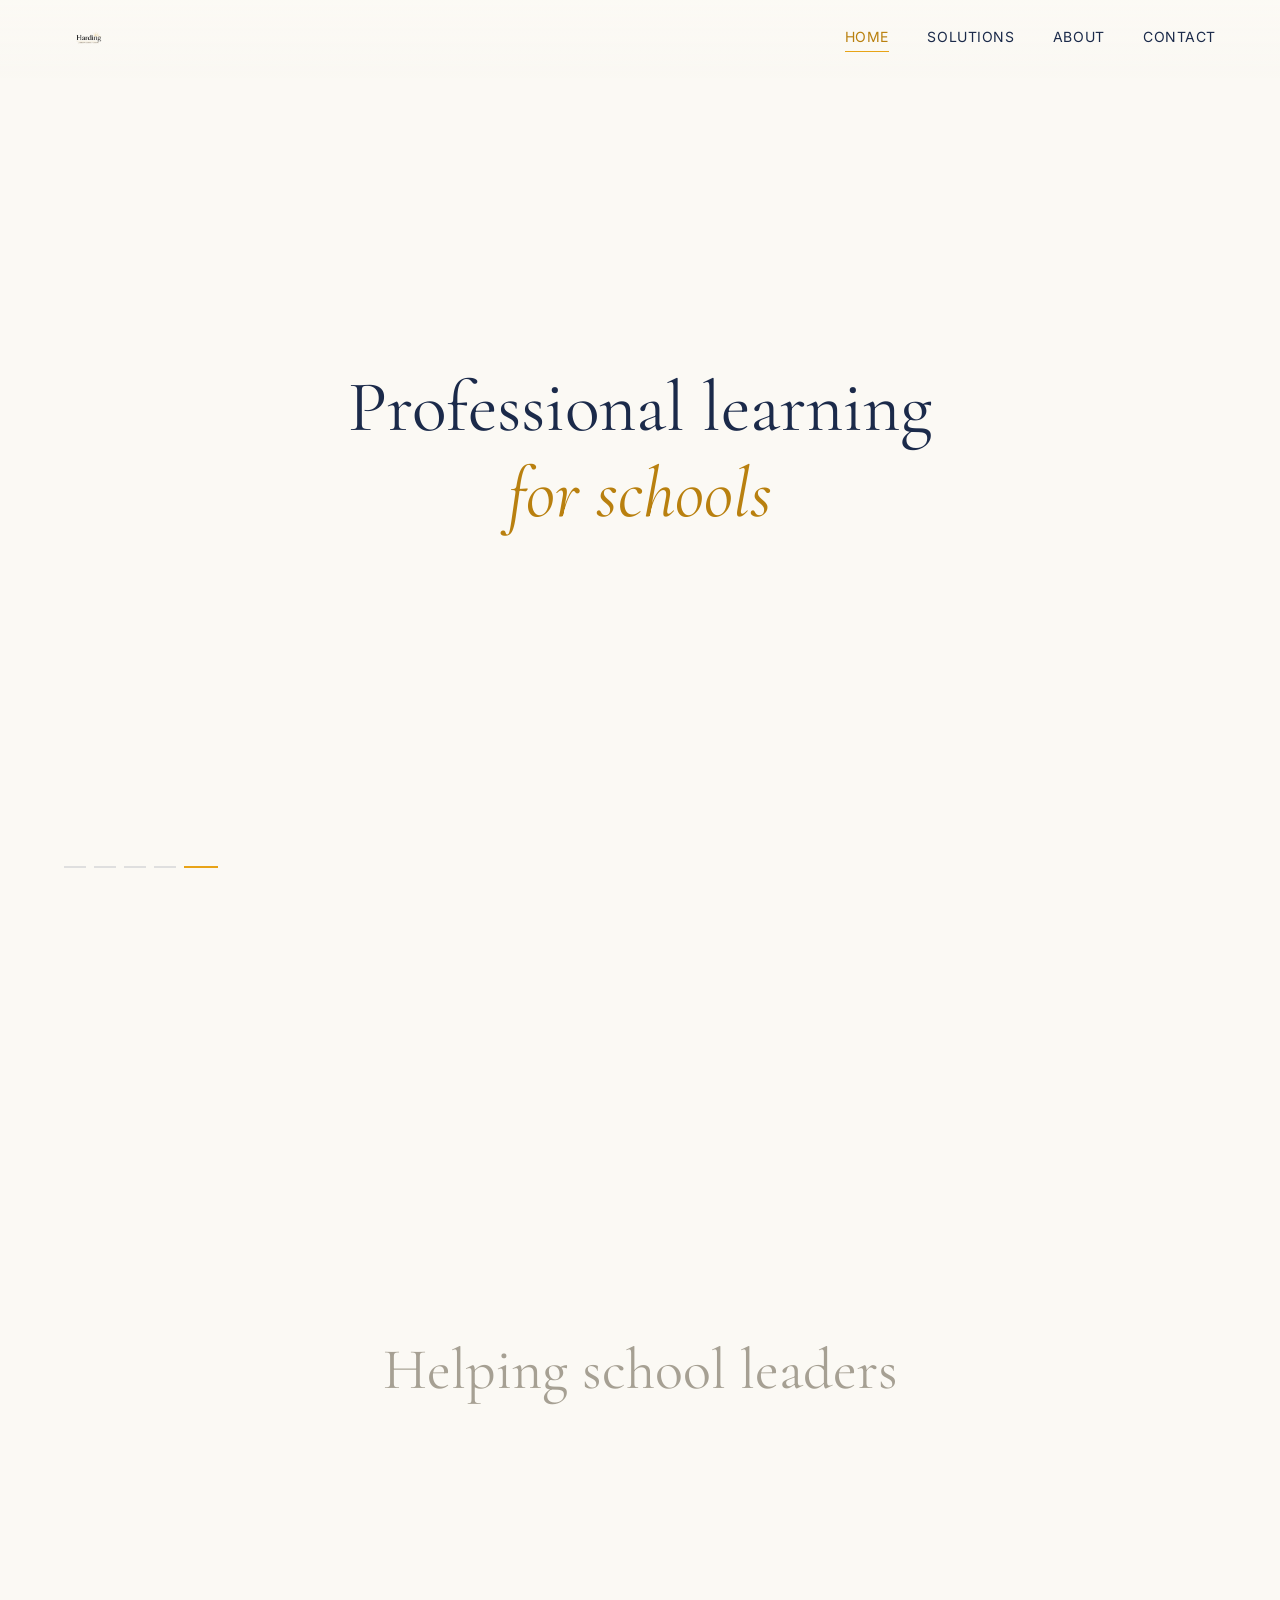
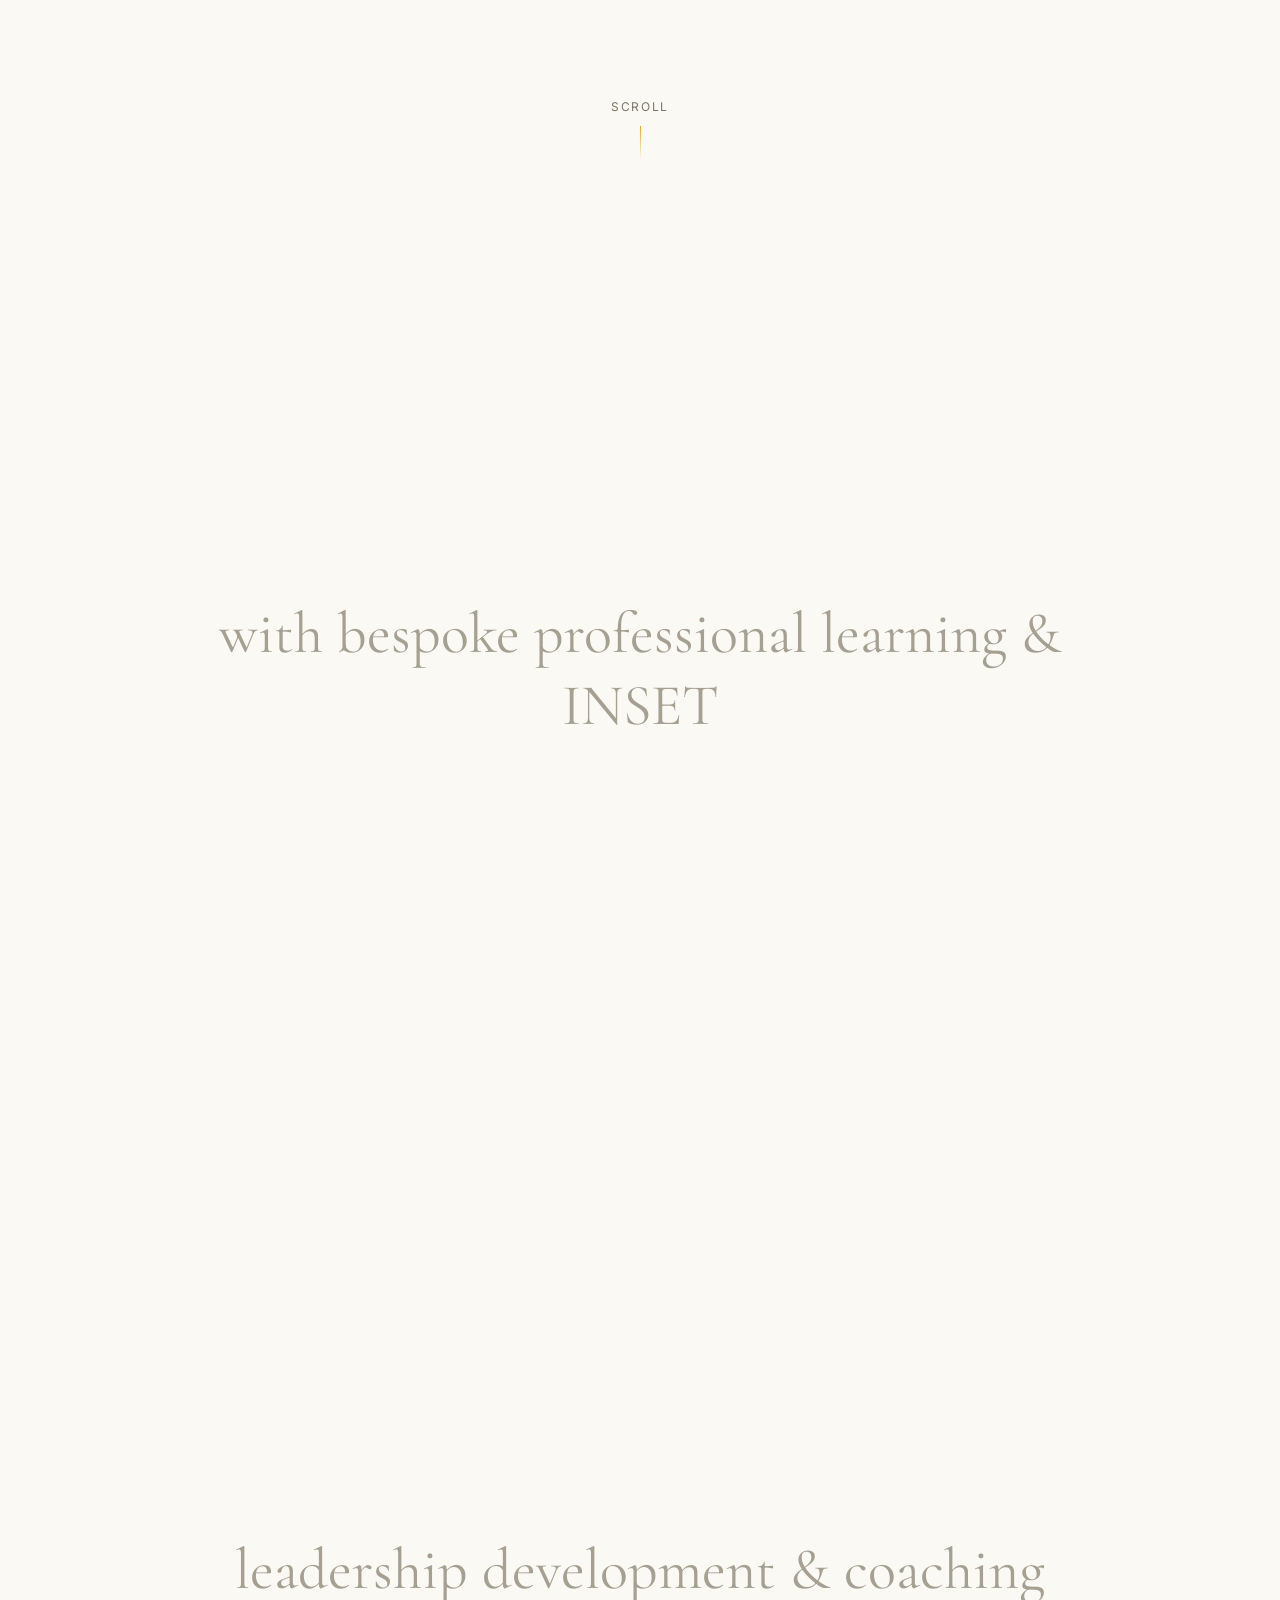
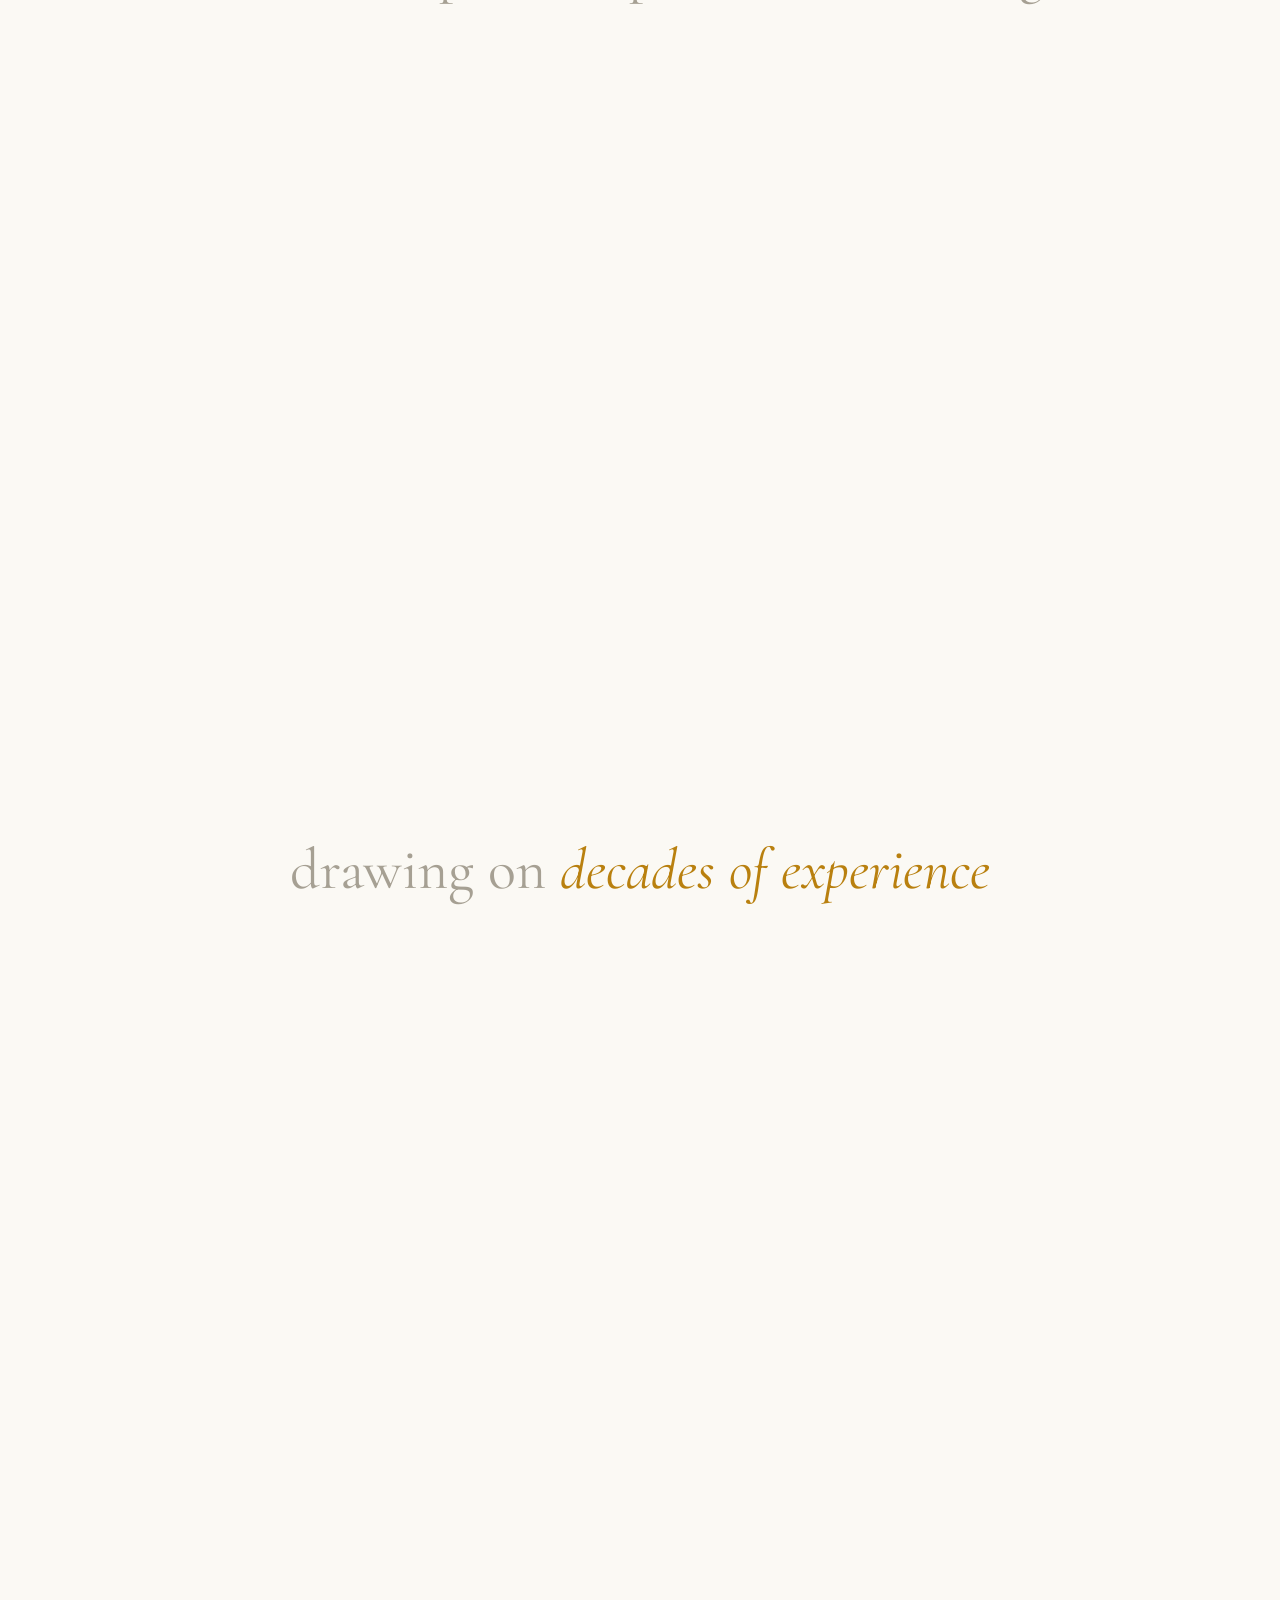
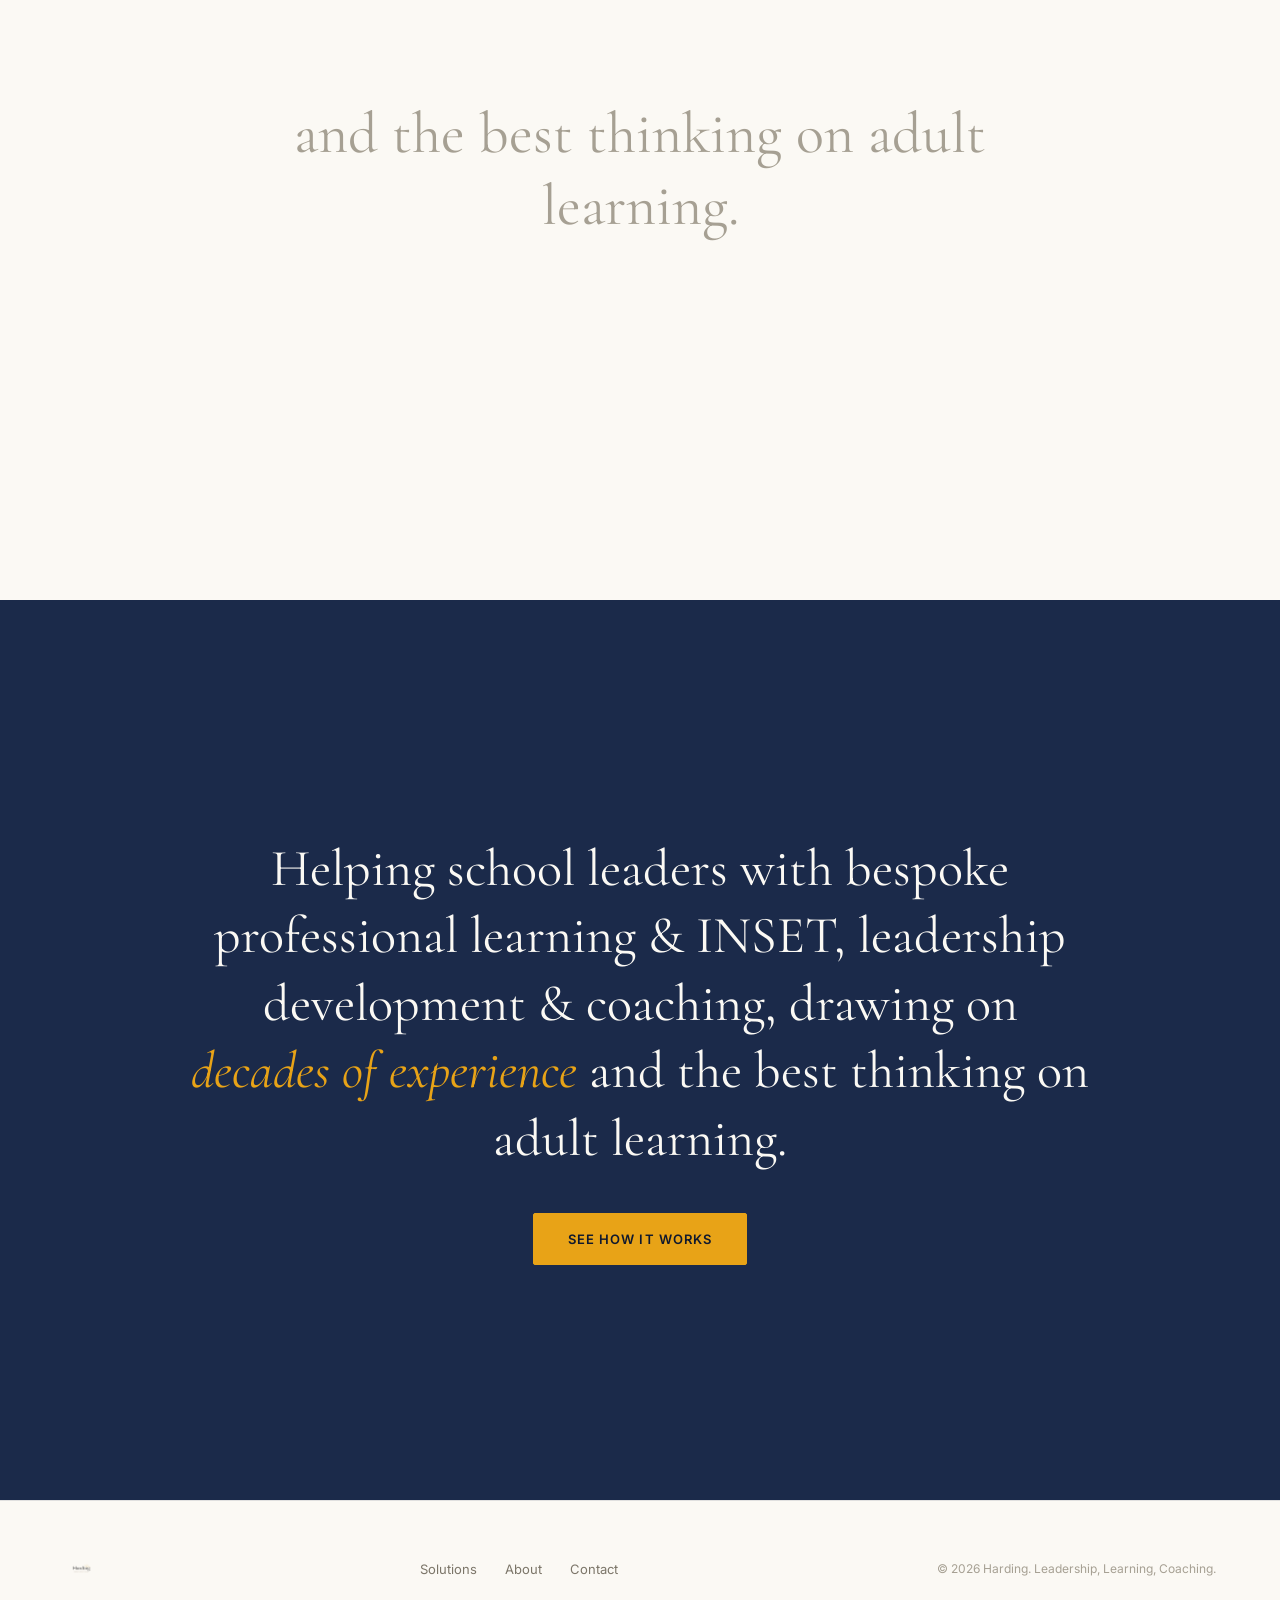
==== index.html @ 4309b64d "Add greeting splash and real homepage sentence" ====
<!DOCTYPE html>
<html lang="en">
<head>
<meta charset="UTF-8">
<meta name="viewport" content="width=device-width, initial-scale=1.0">
<title>Harding — Leadership, Learning, Coaching</title>
<meta name="description" content="Harding works with school leaders on teacher training, keynote INSET, performance and instructional coaching, and advisory services.">
<link rel="preconnect" href="https://fonts.googleapis.com">
<link rel="preconnect" href="https://fonts.gstatic.com" crossorigin>
<link href="https://fonts.googleapis.com/css2?family=Cormorant+Garamond:ital,wght@0,300;0,400;0,500;0,600;1,400&family=Inter:wght@400;500;600&display=swap" rel="stylesheet">
<link rel="stylesheet" href="styles.css">
</head>
<body>

<header class="site-header" id="siteHeader">
  <a href="index.html" class="brand">
    <img src="assets/harding-logo.png" alt="Harding — Leadership, Learning, Coaching">
  </a>
  <button class="nav-toggle" id="navToggle" aria-label="Open menu" aria-expanded="false">
    <span></span><span></span><span></span>
  </button>
  <nav class="nav-links" id="navLinks">
    <a href="index.html" class="is-active">Home</a>
    <a href="solutions.html">Solutions</a>
    <a href="about.html">About</a>
    <a href="about.html#contact">Contact</a>
  </nav>
</header>

<!-- ==========================================================
     GREETING SPLASH
     First thing a visitor sees. "Professional learning" fades
     in, then "for schools" follows in gold. Once both have
     appeared, script.js auto-scrolls down into the hero
     sentence — unless the visitor has already scrolled
     themselves.
     ========================================================== -->

<section class="splash" id="splash">
  <p class="splash-text">
    <span class="splash-line splash-line-1">Professional learning</span>
    <span class="splash-line splash-line-2">for schools</span>
  </p>
</section>

<!-- ==========================================================
     SENTENCE-BUILD HERO
     Each .sentence-section holds one phrase. As the visitor
     scrolls, script.js toggles .is-active based on which
     section is centred in the viewport.
     ========================================================== -->

<main>

  <section class="sentence-section" data-phrase="1">
    <p class="sentence-phrase">Helping school leaders</p>
    <div class="scroll-cue">Scroll</div>
  </section>

  <section class="sentence-section" data-phrase="2">
    <p class="sentence-phrase">with bespoke professional learning &amp; INSET</p>
  </section>

  <section class="sentence-section" data-phrase="3">
    <p class="sentence-phrase">leadership development &amp; coaching</p>
  </section>

  <section class="sentence-section" data-phrase="4">
    <p class="sentence-phrase">drawing on <span class="accent">decades of experience</span></p>
  </section>

  <section class="sentence-section" data-phrase="5">
    <p class="sentence-phrase">and the best thinking on adult learning.</p>
  </section>

  <div class="sentence-progress" id="sentenceProgress" aria-hidden="true"></div>

  <section class="sentence-final">
    <h2>Helping school leaders with bespoke professional learning &amp; INSET, leadership development &amp; coaching, drawing on <span class="accent">decades of experience</span> and the best thinking on adult learning.</h2>
    <a href="solutions.html" class="btn btn-gold">See how it works</a>
  </section>

</main>

<footer class="site-footer">
  <div class="footer-inner">
    <img src="assets/harding-logo.png" alt="Harding">
    <div class="footer-links">
      <a href="solutions.html">Solutions</a>
      <a href="about.html">About</a>
      <a href="about.html#contact">Contact</a>
    </div>
    <div class="footer-meta">&copy; 2026 Harding. Leadership, Learning, Coaching.</div>
  </div>
</footer>

<script src="script.js"></script>
</body>
</html>
---- styles.css ----
/* ==========================================================================
   Harding — Leadership, Learning, Coaching
   Design tokens
   ========================================================================== */

:root {
  --navy-deep:   #10192E;
  --navy:        #1B2A4A;
  --navy-soft:   #33456B;
  --cream:       #FBF9F4;
  --cream-dim:   #F3EFE6;
  --gold:        #E8A317;
  --gold-deep:   #B9800F;
  --ink:         #22242A;
  --stone:       #7C7669;
  --stone-light: #A6A093;
  --line:        rgba(27, 42, 74, 0.12);

  --font-display: 'Cormorant Garamond', serif;
  --font-body: 'Inter', -apple-system, BlinkMacSystemFont, sans-serif;

  --max-width: 1180px;
  --gutter: clamp(24px, 5vw, 72px);

  --ease: cubic-bezier(0.22, 1, 0.36, 1);
}

/* ---- Reset ---- */
*, *::before, *::after { box-sizing: border-box; }
html { scroll-behavior: smooth; }
@media (prefers-reduced-motion: reduce) {
  html { scroll-behavior: auto; }
  *, *::before, *::after {
    animation-duration: 0.01ms !important;
    animation-iteration-count: 1 !important;
    transition-duration: 0.01ms !important;
    scroll-behavior: auto !important;
  }
}

body {
  margin: 0;
  background: var(--cream);
  color: var(--ink);
  font-family: var(--font-body);
  font-size: 16px;
  line-height: 1.6;
  -webkit-font-smoothing: antialiased;
}

img { max-width: 100%; display: block; }
a { color: inherit; text-decoration: none; }

h1, h2, h3, h4 {
  font-family: var(--font-display);
  font-weight: 500;
  color: var(--navy);
  margin: 0;
  line-height: 1.15;
}

p { margin: 0; }

.container {
  max-width: var(--max-width);
  margin: 0 auto;
  padding-left: var(--gutter);
  padding-right: var(--gutter);
}

/* ---- Focus states ---- */
a:focus-visible,
button:focus-visible {
  outline: 2px solid var(--gold-deep);
  outline-offset: 3px;
}

/* ==========================================================================
   Navigation
   ========================================================================== */

.site-header {
  position: fixed;
  top: 0;
  left: 0;
  right: 0;
  z-index: 100;
  display: flex;
  align-items: center;
  justify-content: space-between;
  padding: 22px var(--gutter);
  background: linear-gradient(to bottom, rgba(251,249,244,0.92), rgba(251,249,244,0));
  transition: background 0.3s var(--ease);
}

.site-header.is-scrolled {
  background: rgba(251, 249, 244, 0.96);
  backdrop-filter: blur(6px);
  box-shadow: 0 1px 0 var(--line);
}

.brand {
  display: flex;
  align-items: center;
  gap: 10px;
}

.brand img {
  height: 34px;
  width: auto;
}

.nav-links {
  display: flex;
  align-items: center;
  gap: clamp(20px, 3vw, 44px);
  font-size: 14px;
  letter-spacing: 0.04em;
  text-transform: uppercase;
}

.nav-links a {
  position: relative;
  color: var(--navy);
  padding-bottom: 4px;
}

.nav-links a::after {
  content: '';
  position: absolute;
  left: 0;
  bottom: 0;
  width: 0%;
  height: 1px;
  background: var(--gold);
  transition: width 0.25s var(--ease);
}

.nav-links a:hover::after,
.nav-links a.is-active::after {
  width: 100%;
}

.nav-links a.is-active { color: var(--gold-deep); }

.nav-toggle {
  display: none;
  background: none;
  border: none;
  cursor: pointer;
  padding: 8px;
}
.nav-toggle span {
  display: block;
  width: 22px;
  height: 1.5px;
  background: var(--navy);
  margin: 5px 0;
  transition: transform 0.25s var(--ease), opacity 0.25s var(--ease);
}

@media (max-width: 760px) {
  .nav-links {
    position: fixed;
    inset: 0 0 auto 0;
    top: 0;
    flex-direction: column;
    background: var(--cream);
    padding: 96px 32px 40px;
    transform: translateY(-100%);
    transition: transform 0.35s var(--ease);
    gap: 28px;
    box-shadow: 0 8px 24px rgba(16,25,46,0.08);
  }
  .nav-links.is-open { transform: translateY(0); }
  .nav-toggle { display: block; z-index: 101; }
}

/* ==========================================================================
   Rays motif — echoes the logo's sunrise
   ========================================================================== */

.rays {
  position: absolute;
  pointer-events: none;
  opacity: 0.5;
}
.rays svg { display: block; }

/* ==========================================================================
   Greeting splash
   ========================================================================== */

.splash {
  min-height: 100svh;
  display: flex;
  align-items: center;
  justify-content: center;
  text-align: center;
  padding: 0 var(--gutter);
  background: var(--cream);
}

.splash-text {
  font-family: var(--font-display);
  font-weight: 400;
  font-size: clamp(34px, 7vw, 72px);
  line-height: 1.2;
  color: var(--navy);
}

.splash-line {
  display: block;
  opacity: 0;
  transform: translateY(16px);
}

.splash-line-1 {
  animation: splash-in 0.9s var(--ease) 0.2s forwards;
}

.splash-line-2 {
  color: var(--gold-deep);
  font-style: italic;
  animation: splash-in 0.9s var(--ease) 1.3s forwards;
}

@keyframes splash-in {
  to { opacity: 1; transform: translateY(0); }
}

@media (prefers-reduced-motion: reduce) {
  .splash-line { opacity: 1; transform: none; animation: none; }
}

/* ==========================================================================
   Hero / sentence-build (homepage)
   ========================================================================== */

.sentence-section {
  position: relative;
  min-height: 100svh;
  display: flex;
  align-items: center;
  justify-content: center;
  padding: 120px var(--gutter) 80px;
  overflow: hidden;
}

.sentence-phrase {
  max-width: 880px;
  text-align: center;
  font-family: var(--font-display);
  font-weight: 400;
  font-size: clamp(28px, 5.4vw, 58px);
  color: var(--stone-light);
  line-height: 1.25;
  opacity: 0.25;
  transform: translateY(18px);
  transition: opacity 0.7s var(--ease), transform 0.7s var(--ease), color 0.7s var(--ease);
}

.sentence-phrase.is-active {
  opacity: 1;
  color: var(--navy);
  transform: translateY(0);
}

.sentence-phrase .accent {
  color: var(--gold-deep);
  font-style: italic;
}

.sentence-progress {
  position: fixed;
  left: var(--gutter);
  bottom: 32px;
  z-index: 50;
  display: flex;
  gap: 8px;
}
.sentence-progress span {
  width: 22px;
  height: 2px;
  background: var(--line);
  transition: background 0.3s var(--ease), width 0.3s var(--ease);
}
.sentence-progress span.is-active {
  background: var(--gold);
  width: 34px;
}

.scroll-cue {
  position: absolute;
  bottom: 40px;
  left: 50%;
  transform: translateX(-50%);
  font-size: 12px;
  letter-spacing: 0.14em;
  text-transform: uppercase;
  color: var(--stone);
  display: flex;
  flex-direction: column;
  align-items: center;
  gap: 10px;
}
.scroll-cue::after {
  content: '';
  width: 1px;
  height: 34px;
  background: linear-gradient(to bottom, var(--gold), transparent);
  animation: cue-pulse 1.8s var(--ease) infinite;
}
@keyframes cue-pulse {
  0%, 100% { opacity: 0.3; }
  50% { opacity: 1; }
}

/* Final assembled sentence + CTA */
.sentence-final {
  min-height: 100svh;
  display: flex;
  flex-direction: column;
  align-items: center;
  justify-content: center;
  text-align: center;
  padding: 120px var(--gutter);
  background: var(--navy);
  color: var(--cream);
  gap: 40px;
}

.sentence-final h2 {
  color: var(--cream);
  font-weight: 400;
  font-size: clamp(30px, 5vw, 52px);
  max-width: 900px;
  line-height: 1.3;
}
.sentence-final .accent { color: var(--gold); font-style: italic; }

/* ==========================================================================
   Buttons
   ========================================================================== */

.btn {
  display: inline-flex;
  align-items: center;
  gap: 10px;
  padding: 15px 34px;
  font-family: var(--font-body);
  font-size: 13px;
  font-weight: 600;
  letter-spacing: 0.08em;
  text-transform: uppercase;
  border: 1px solid currentColor;
  border-radius: 2px;
  cursor: pointer;
  transition: background 0.25s var(--ease), color 0.25s var(--ease);
}

.btn-gold {
  color: var(--navy-deep);
  background: var(--gold);
  border-color: var(--gold);
}
.btn-gold:hover { background: var(--gold-deep); border-color: var(--gold-deep); }

.btn-outline {
  color: var(--cream);
  background: transparent;
}
.btn-outline:hover { background: rgba(232,163,23,0.12); border-color: var(--gold); }

/* ==========================================================================
   Section scaffolding (used on Solutions / About)
   ========================================================================== */

.page-hero {
  padding: 160px var(--gutter) 80px;
  max-width: var(--max-width);
  margin: 0 auto;
}

.eyebrow {
  display: block;
  font-size: 12px;
  letter-spacing: 0.16em;
  text-transform: uppercase;
  color: var(--gold-deep);
  margin-bottom: 18px;
}

.page-hero h1 {
  font-size: clamp(36px, 6vw, 64px);
  font-weight: 400;
  max-width: 820px;
}

.page-hero .lede {
  margin-top: 24px;
  max-width: 620px;
  font-size: 18px;
  color: var(--stone);
}

.section {
  padding: 90px var(--gutter);
  max-width: var(--max-width);
  margin: 0 auto;
}

.section-divider {
  max-width: var(--max-width);
  margin: 0 auto;
  padding: 0 var(--gutter);
}
.section-divider hr {
  border: none;
  border-top: 1px solid var(--line);
  margin: 0;
}

/* ==========================================================================
   Vignettes (Solutions page)
   ========================================================================== */

.vignette-list {
  display: flex;
  flex-direction: column;
  gap: 0;
}

.vignette {
  display: grid;
  grid-template-columns: 90px 1fr 1fr;
  gap: 40px;
  padding: 56px 0;
  border-bottom: 1px solid var(--line);
  opacity: 0;
  transform: translateY(24px);
  transition: opacity 0.7s var(--ease), transform 0.7s var(--ease);
}
.vignette.is-visible { opacity: 1; transform: translateY(0); }

.vignette:last-child { border-bottom: none; }

.vignette-mark {
  font-family: var(--font-display);
  font-style: italic;
  font-size: 20px;
  color: var(--gold-deep);
  padding-top: 4px;
}

.vignette-problem .label,
.vignette-solution .label {
  display: block;
  font-size: 11px;
  letter-spacing: 0.14em;
  text-transform: uppercase;
  color: var(--stone);
  margin-bottom: 12px;
}

.vignette-problem h3 {
  font-size: 24px;
  font-weight: 500;
  margin-bottom: 12px;
}

.vignette-problem p,
.vignette-solution p {
  color: var(--ink);
  font-size: 15.5px;
}

.vignette-solution {
  border-left: 1px solid var(--line);
  padding-left: 40px;
}

@media (max-width: 860px) {
  .vignette {
    grid-template-columns: 1fr;
    gap: 18px;
  }
  .vignette-solution {
    border-left: none;
    padding-left: 0;
    padding-top: 4px;
    border-top: 1px solid var(--line);
    padding-top: 20px;
  }
}

/* ==========================================================================
   About page
   ========================================================================== */

.about-grid {
  display: grid;
  grid-template-columns: 0.85fr 1.15fr;
  gap: clamp(32px, 6vw, 90px);
  align-items: start;
}

.about-photo {
  position: relative;
}
.about-photo .frame {
  aspect-ratio: 4 / 5;
  background: var(--cream-dim);
  border: 1px solid var(--line);
  display: flex;
  align-items: center;
  justify-content: center;
  color: var(--stone-light);
  font-size: 13px;
  letter-spacing: 0.08em;
  text-transform: uppercase;
  overflow: hidden;
}
.about-photo .frame img { width: 100%; height: 100%; object-fit: cover; }
.about-photo .frame-rule {
  position: absolute;
  top: -16px;
  left: -16px;
  right: 16px;
  bottom: 16px;
  border: 1px solid var(--gold);
  z-index: -1;
}

.about-copy h2 {
  font-size: clamp(28px, 4vw, 40px);
  font-weight: 400;
  margin-bottom: 24px;
}

.about-copy p {
  color: var(--ink);
  margin-bottom: 18px;
  max-width: 560px;
}

.about-copy p.placeholder,
.vignette-problem p.placeholder,
.vignette-solution p.placeholder,
.testimonial.placeholder p {
  color: var(--stone-light);
  font-style: italic;
}

.credentials {
  margin-top: 36px;
  display: flex;
  flex-wrap: wrap;
  gap: 12px 28px;
}
.credentials span {
  font-size: 13px;
  letter-spacing: 0.04em;
  color: var(--stone);
  padding-left: 16px;
  position: relative;
}
.credentials span::before {
  content: '';
  position: absolute;
  left: 0;
  top: 7px;
  width: 6px;
  height: 1px;
  background: var(--gold);
}

/* ---- Testimonials ---- */

.testimonials {
  background: var(--cream-dim);
}

.testimonial-grid {
  display: grid;
  grid-template-columns: repeat(3, 1fr);
  gap: 32px;
}

.testimonial {
  padding: 32px;
  background: var(--cream);
  border: 1px solid var(--line);
}

.testimonial p {
  font-family: var(--font-display);
  font-size: 19px;
  font-style: italic;
  color: var(--navy);
  line-height: 1.5;
  margin-bottom: 20px;
}

.testimonial .who {
  font-family: var(--font-body);
  font-style: normal;
  font-size: 13px;
  color: var(--stone);
  letter-spacing: 0.02em;
}

@media (max-width: 860px) {
  .about-grid { grid-template-columns: 1fr; }
  .testimonial-grid { grid-template-columns: 1fr; }
}

/* ==========================================================================
   CTA band
   ========================================================================== */

.cta-band {
  background: var(--navy);
  color: var(--cream);
  padding: 100px var(--gutter);
  text-align: center;
}
.cta-band h2 {
  color: var(--cream);
  font-weight: 400;
  font-size: clamp(28px, 4.5vw, 44px);
  max-width: 720px;
  margin: 0 auto 32px;
}

/* ==========================================================================
   Footer
   ========================================================================== */

.site-footer {
  padding: 56px var(--gutter) 40px;
  border-top: 1px solid var(--line);
}
.footer-inner {
  max-width: var(--max-width);
  margin: 0 auto;
  display: flex;
  justify-content: space-between;
  align-items: center;
  flex-wrap: wrap;
  gap: 20px;
}
.footer-inner img { height: 24px; opacity: 0.85; }
.footer-links { display: flex; gap: 28px; font-size: 13px; color: var(--stone); }
.footer-links a:hover { color: var(--navy); }
.footer-meta { font-size: 12px; color: var(--stone-light); }
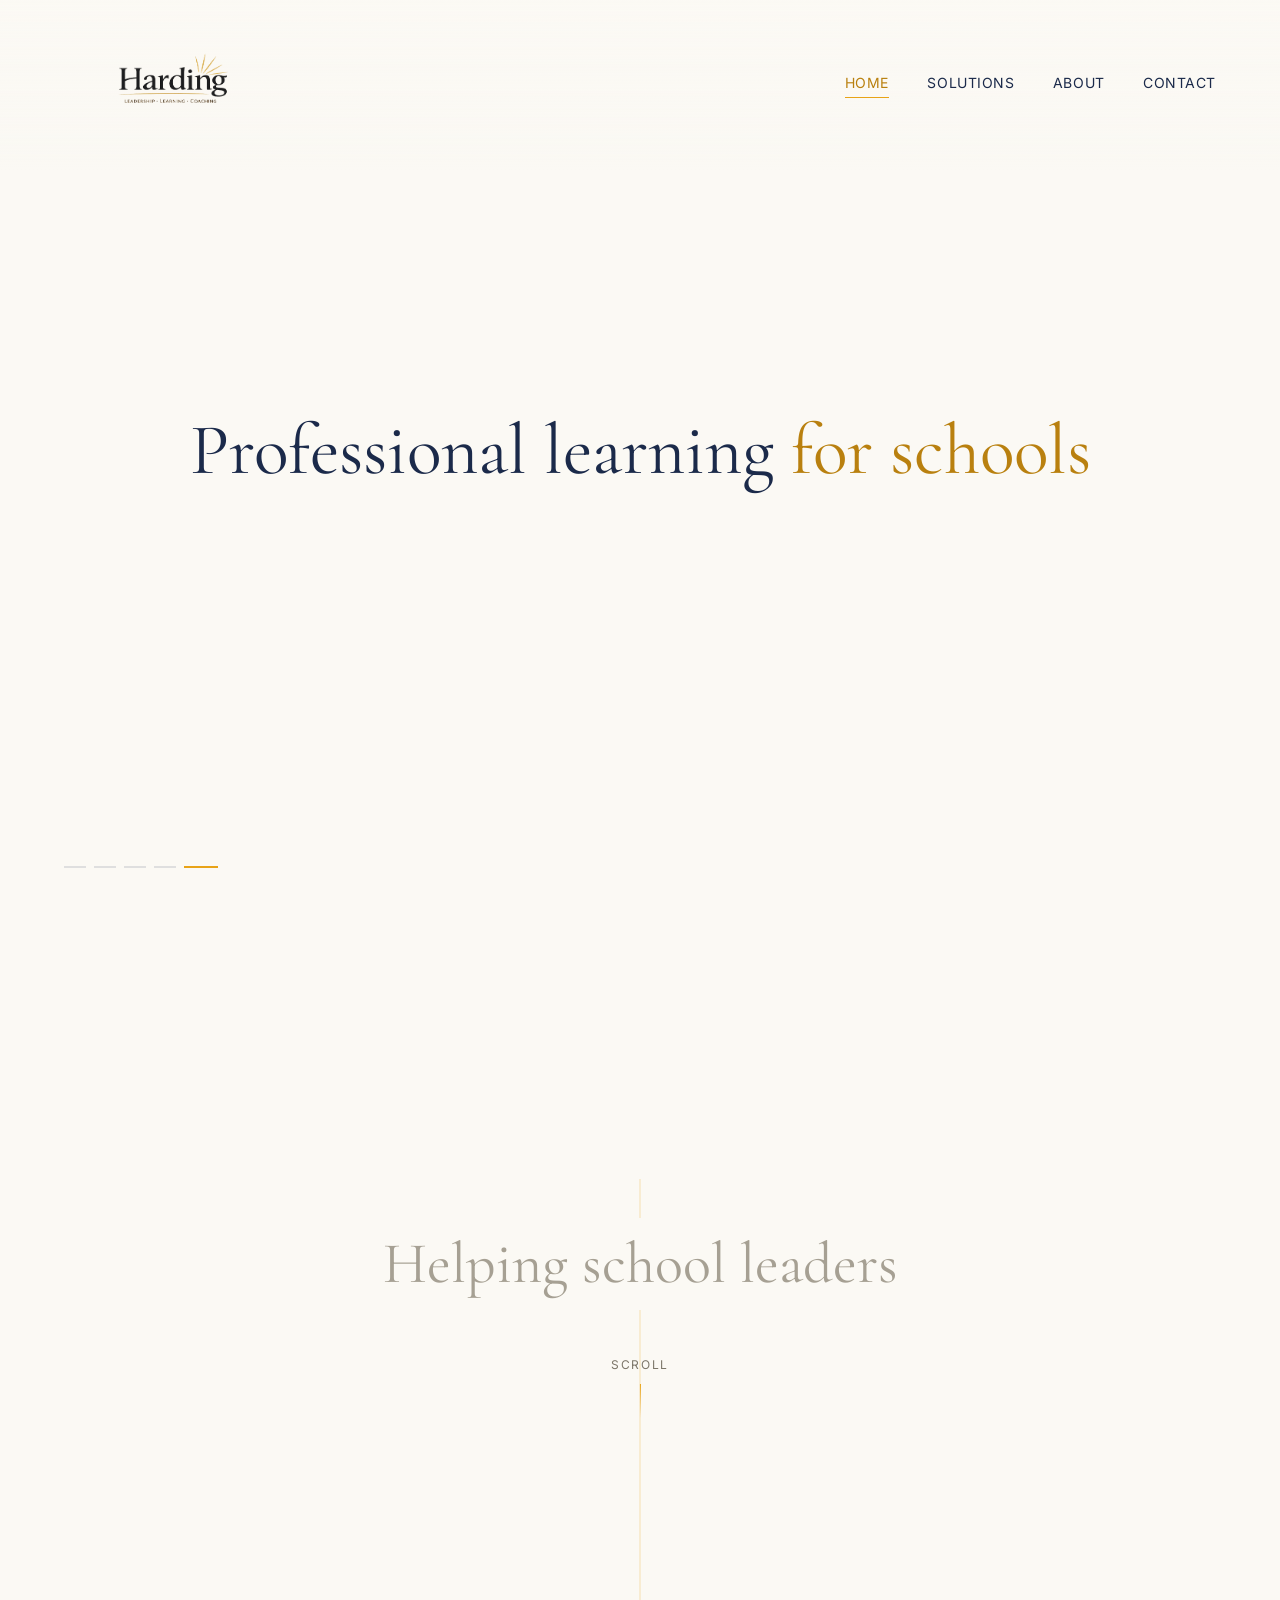
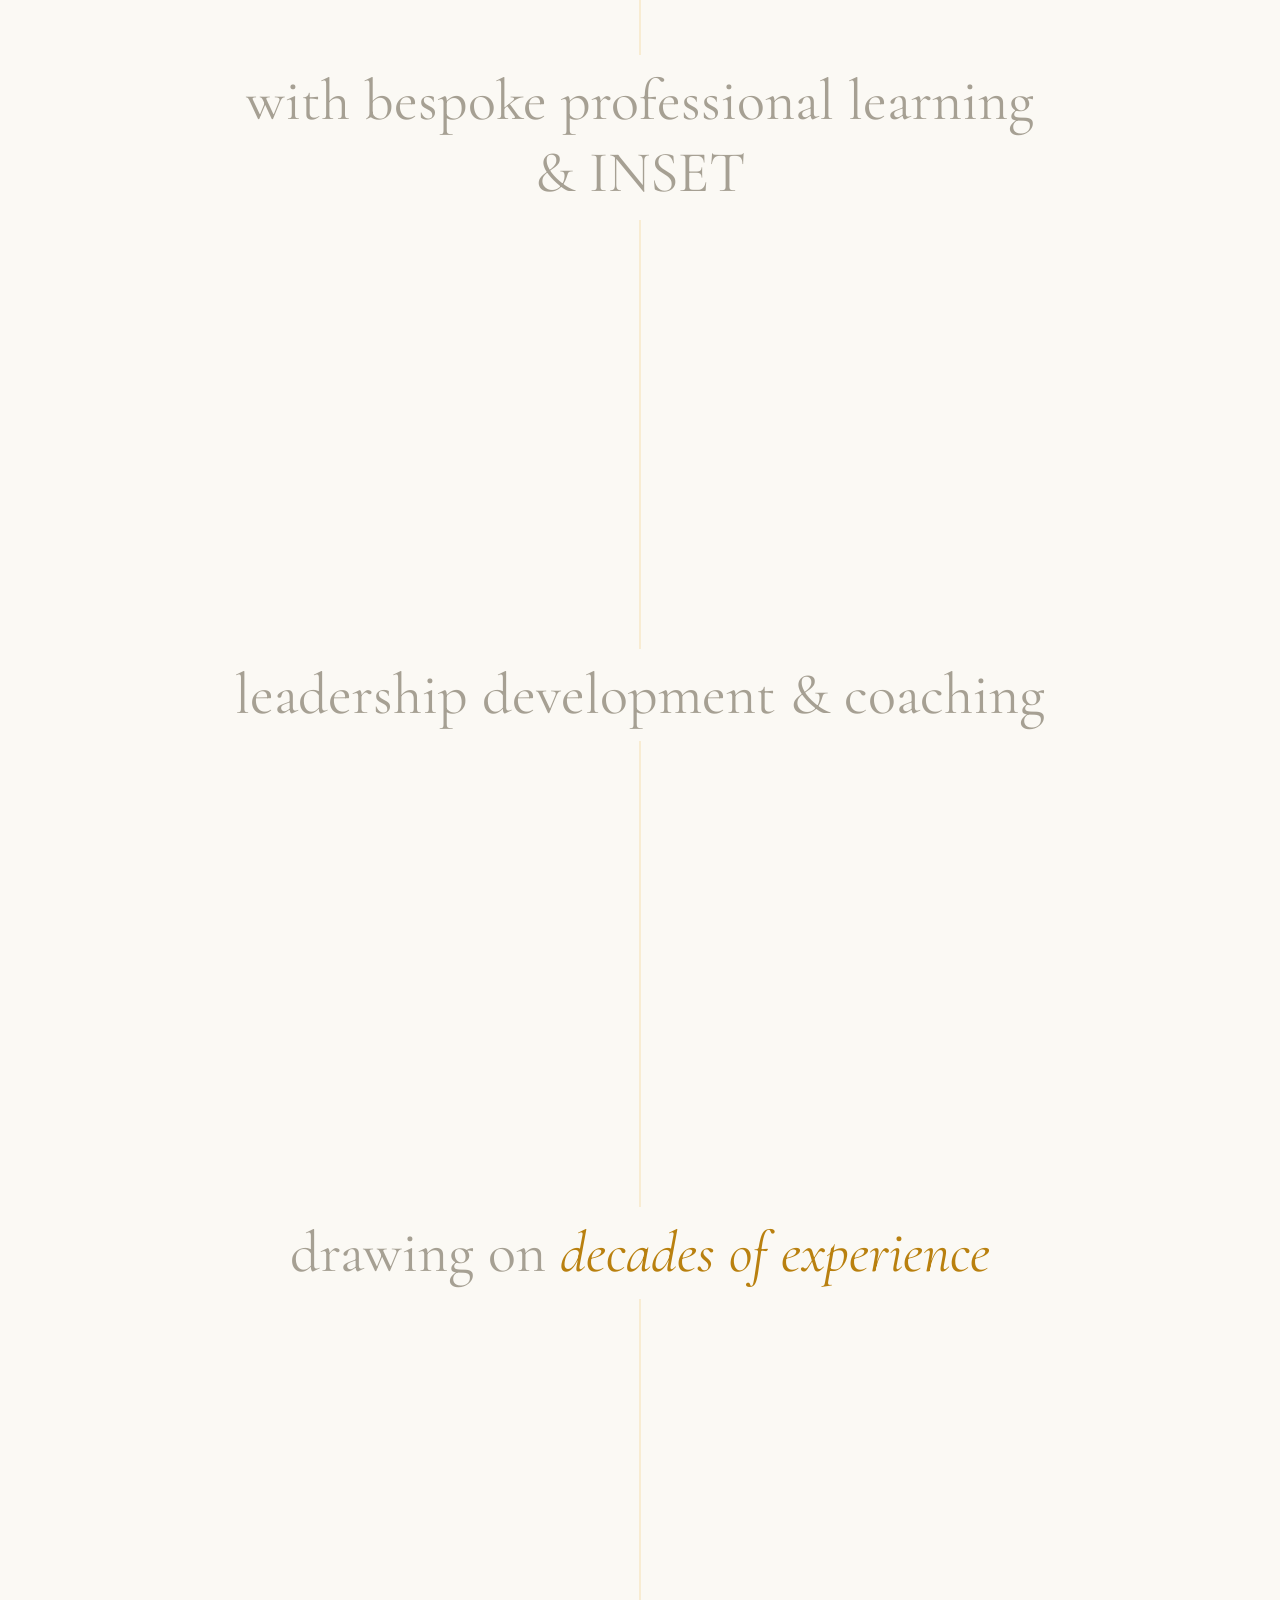
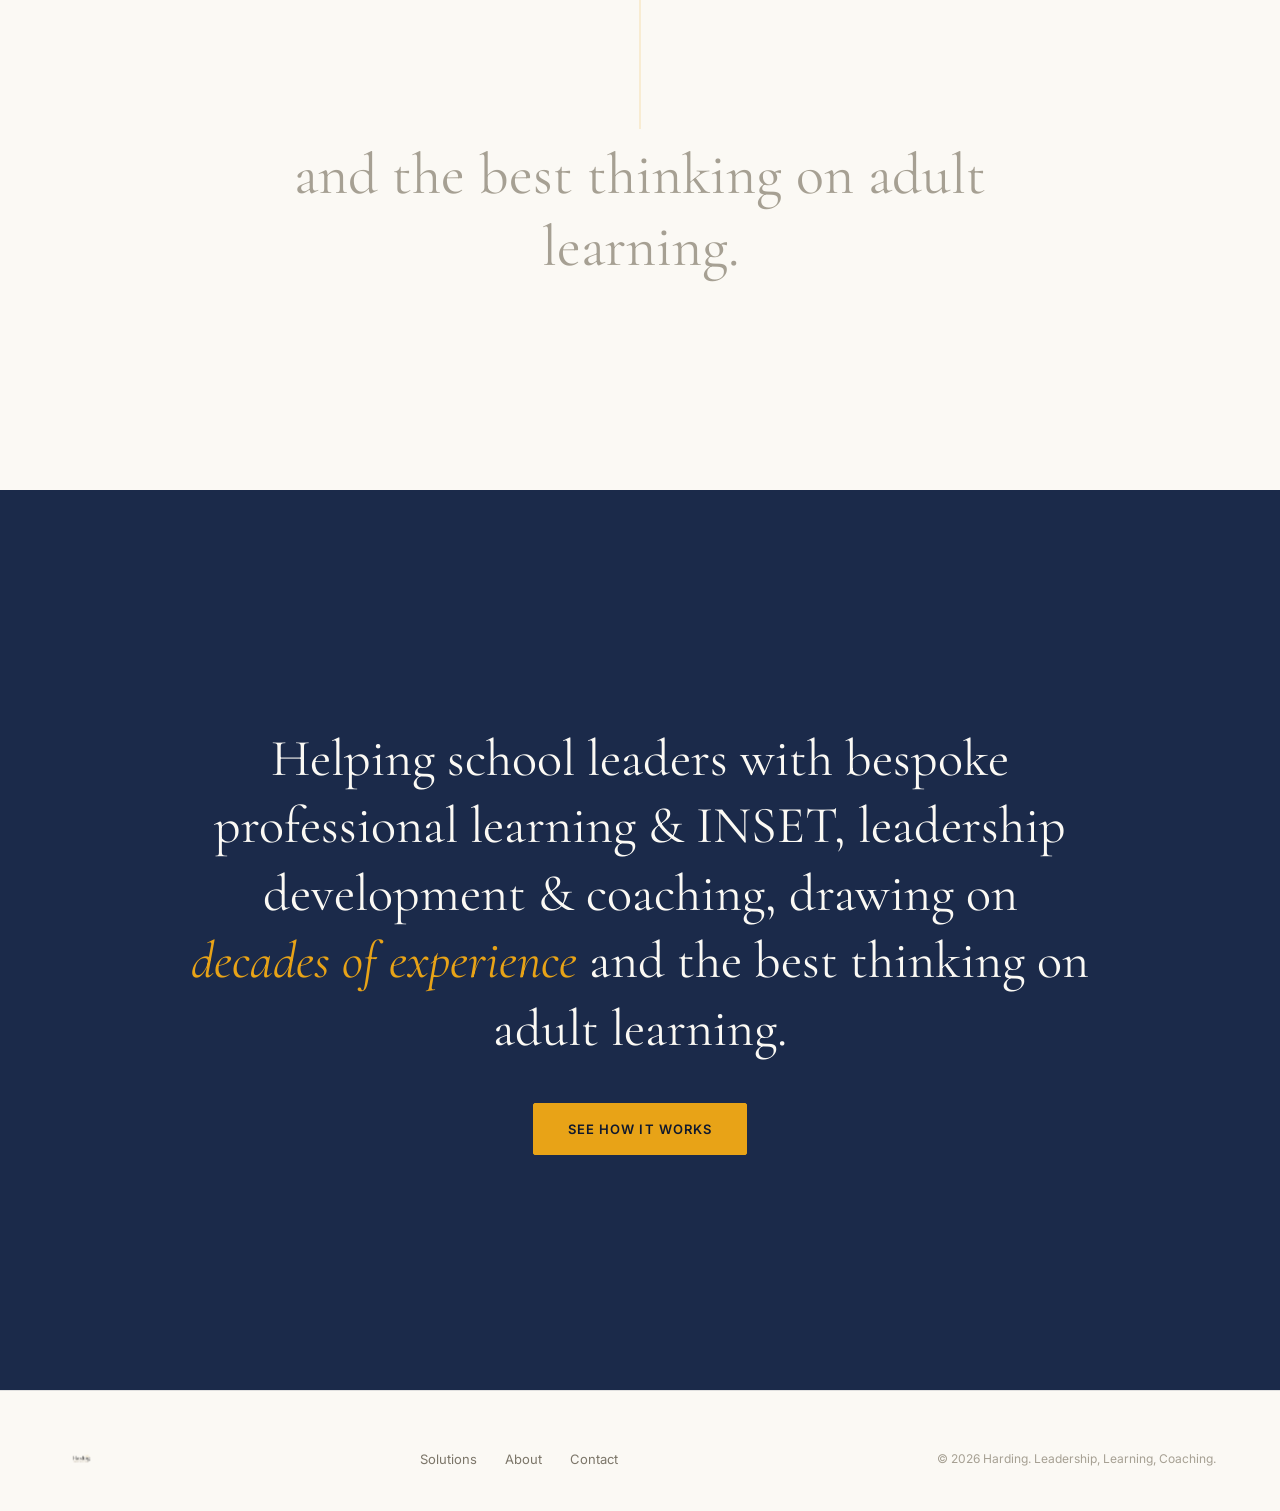
==== commit f5ca350e: "Bigger logo, single-line splash, connecting thread" ====
--- a/index.html
+++ b/index.html
@@ -38,8 +38,7 @@
 
 <section class="splash" id="splash">
   <p class="splash-text">
-    <span class="splash-line splash-line-1">Professional learning</span>
-    <span class="splash-line splash-line-2">for schools</span>
+    <span class="splash-line splash-line-1">Professional learning</span> <span class="splash-line splash-line-2">for schools</span>
   </p>
 </section>
 
@@ -52,7 +51,7 @@
 
 <main>
 
-  <section class="sentence-section" data-phrase="1">
+  <section class="sentence-section is-first" data-phrase="1">
     <p class="sentence-phrase">Helping school leaders</p>
     <div class="scroll-cue">Scroll</div>
   </section>
@@ -69,7 +68,7 @@
     <p class="sentence-phrase">drawing on <span class="accent">decades of experience</span></p>
   </section>
 
-  <section class="sentence-section" data-phrase="5">
+  <section class="sentence-section is-last" data-phrase="5">
     <p class="sentence-phrase">and the best thinking on adult learning.</p>
   </section>
 
--- a/styles.css
+++ b/styles.css
@@ -88,7 +88,7 @@
   display: flex;
   align-items: center;
   justify-content: space-between;
-  padding: 22px var(--gutter);
+  padding: 10px var(--gutter);
   background: linear-gradient(to bottom, rgba(251,249,244,0.92), rgba(251,249,244,0));
   transition: background 0.3s var(--ease);
 }
@@ -106,7 +106,7 @@
 }
 
 .brand img {
-  height: 34px;
+  height: 150px;
   width: auto;
 }
 
@@ -210,7 +210,7 @@
 }
 
 .splash-line {
-  display: block;
+  display: inline-block;
   opacity: 0;
   transform: translateY(16px);
 }
@@ -221,7 +221,6 @@
 
 .splash-line-2 {
   color: var(--gold-deep);
-  font-style: italic;
   animation: splash-in 0.9s var(--ease) 1.3s forwards;
 }
 
@@ -239,15 +238,38 @@
 
 .sentence-section {
   position: relative;
-  min-height: 100svh;
+  min-height: 62vh;
   display: flex;
   align-items: center;
   justify-content: center;
-  padding: 120px var(--gutter) 80px;
+  padding: 40px var(--gutter);
   overflow: hidden;
 }
 
+.sentence-section::before {
+  content: '';
+  position: absolute;
+  top: 0;
+  bottom: 0;
+  left: 50%;
+  width: 1px;
+  transform: translateX(-50%);
+  background: var(--gold);
+  opacity: 0.3;
+  z-index: 0;
+}
+
+.sentence-section.is-first::before { top: 50%; }
+.sentence-section.is-last::before { bottom: 50%; }
+
+.sentence-section:first-of-type {
+  padding-top: 210px;
+}
+
 .sentence-phrase {
+  position: relative;
+  z-index: 1;
+  background: var(--cream);
   max-width: 880px;
   text-align: center;
   font-family: var(--font-display);
@@ -255,8 +277,9 @@
   font-size: clamp(28px, 5.4vw, 58px);
   color: var(--stone-light);
   line-height: 1.25;
-  opacity: 0.25;
+  opacity: 0.35;
   transform: translateY(18px);
+  padding: 10px 24px;
   transition: opacity 0.7s var(--ease), transform 0.7s var(--ease), color 0.7s var(--ease);
 }
 
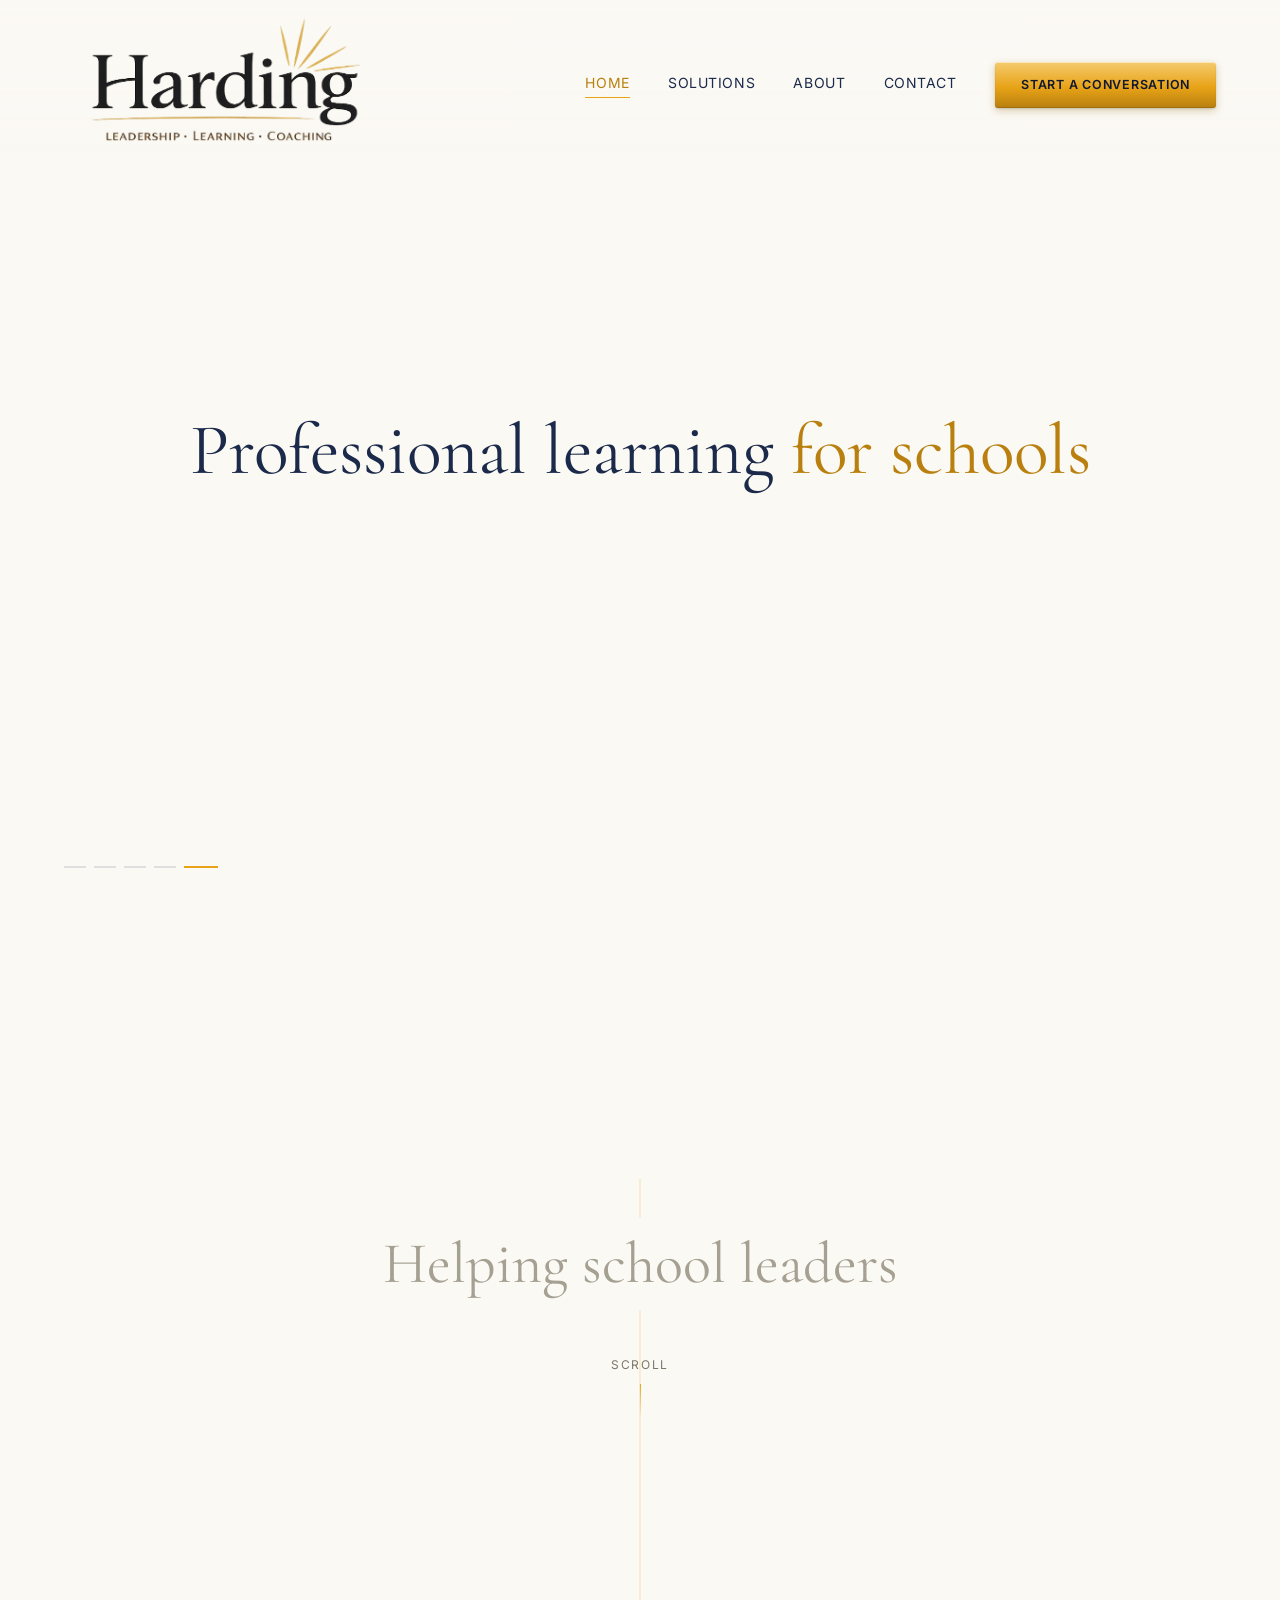
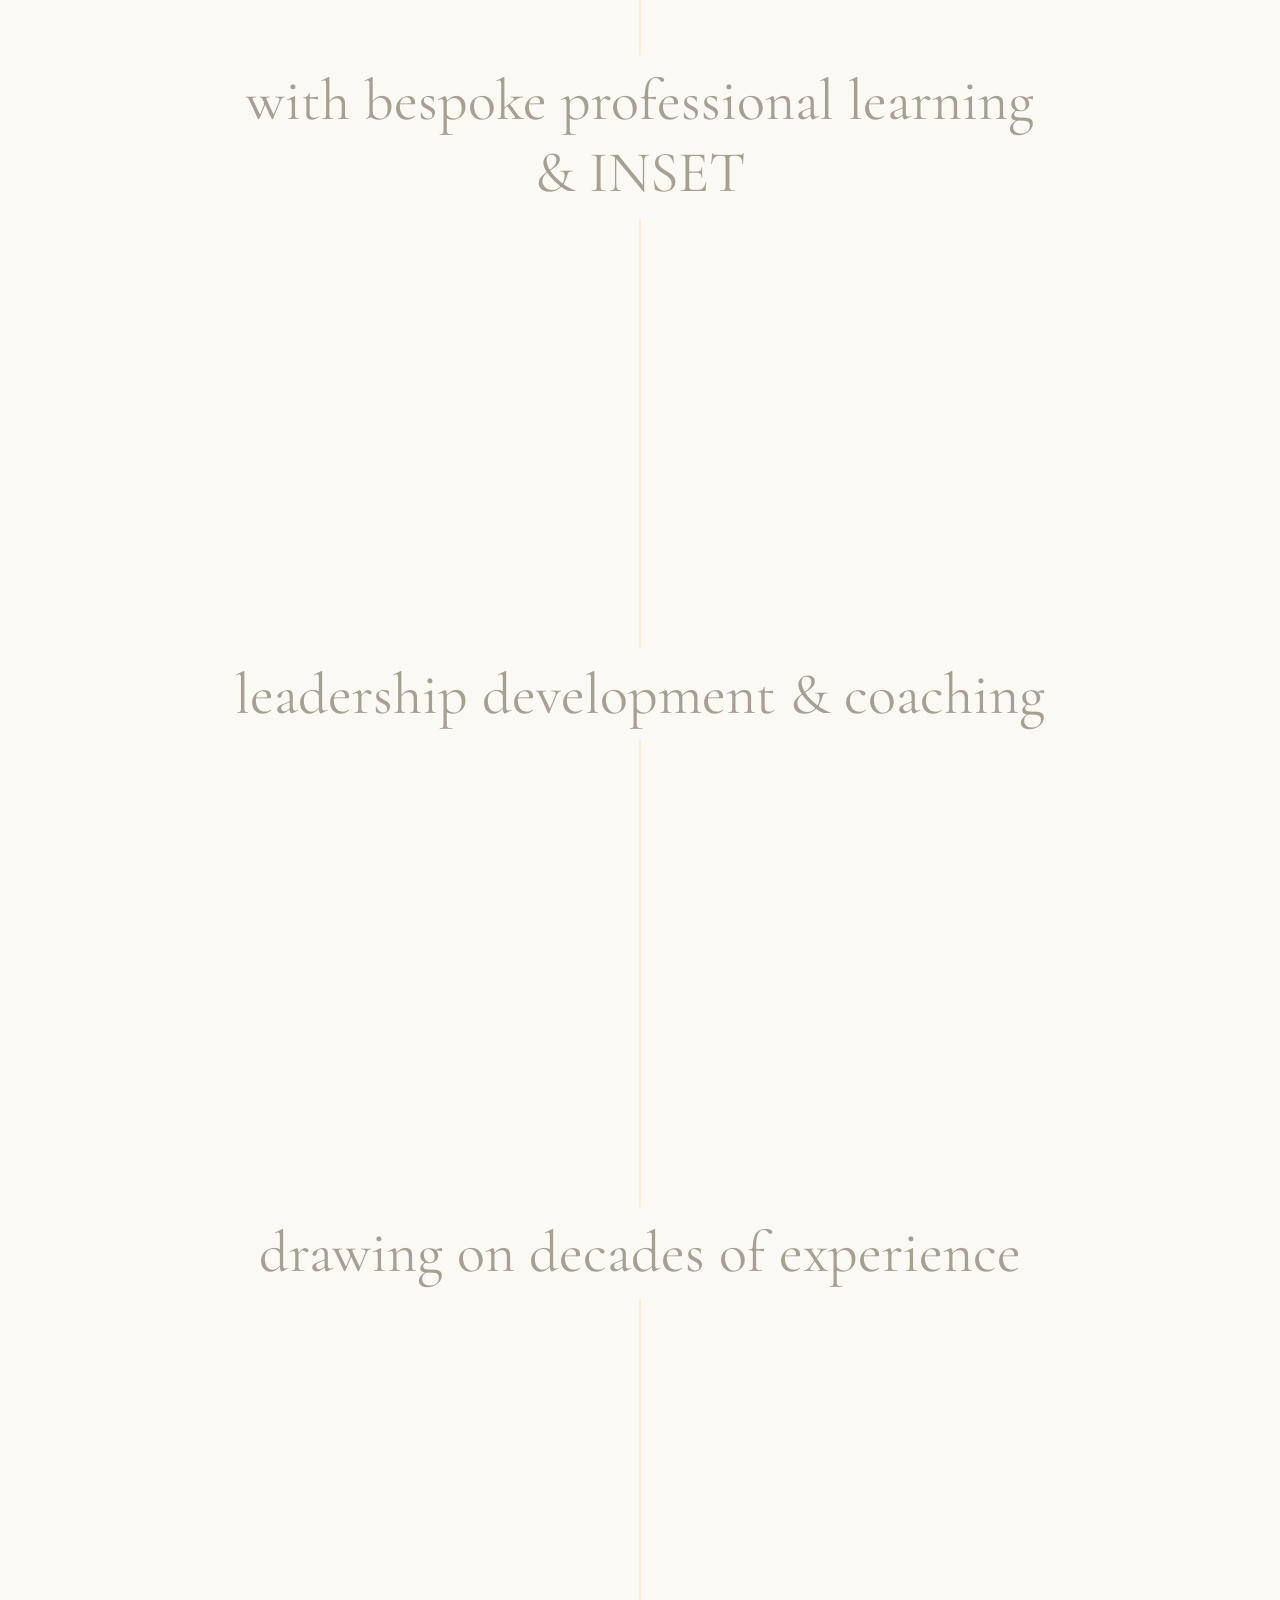
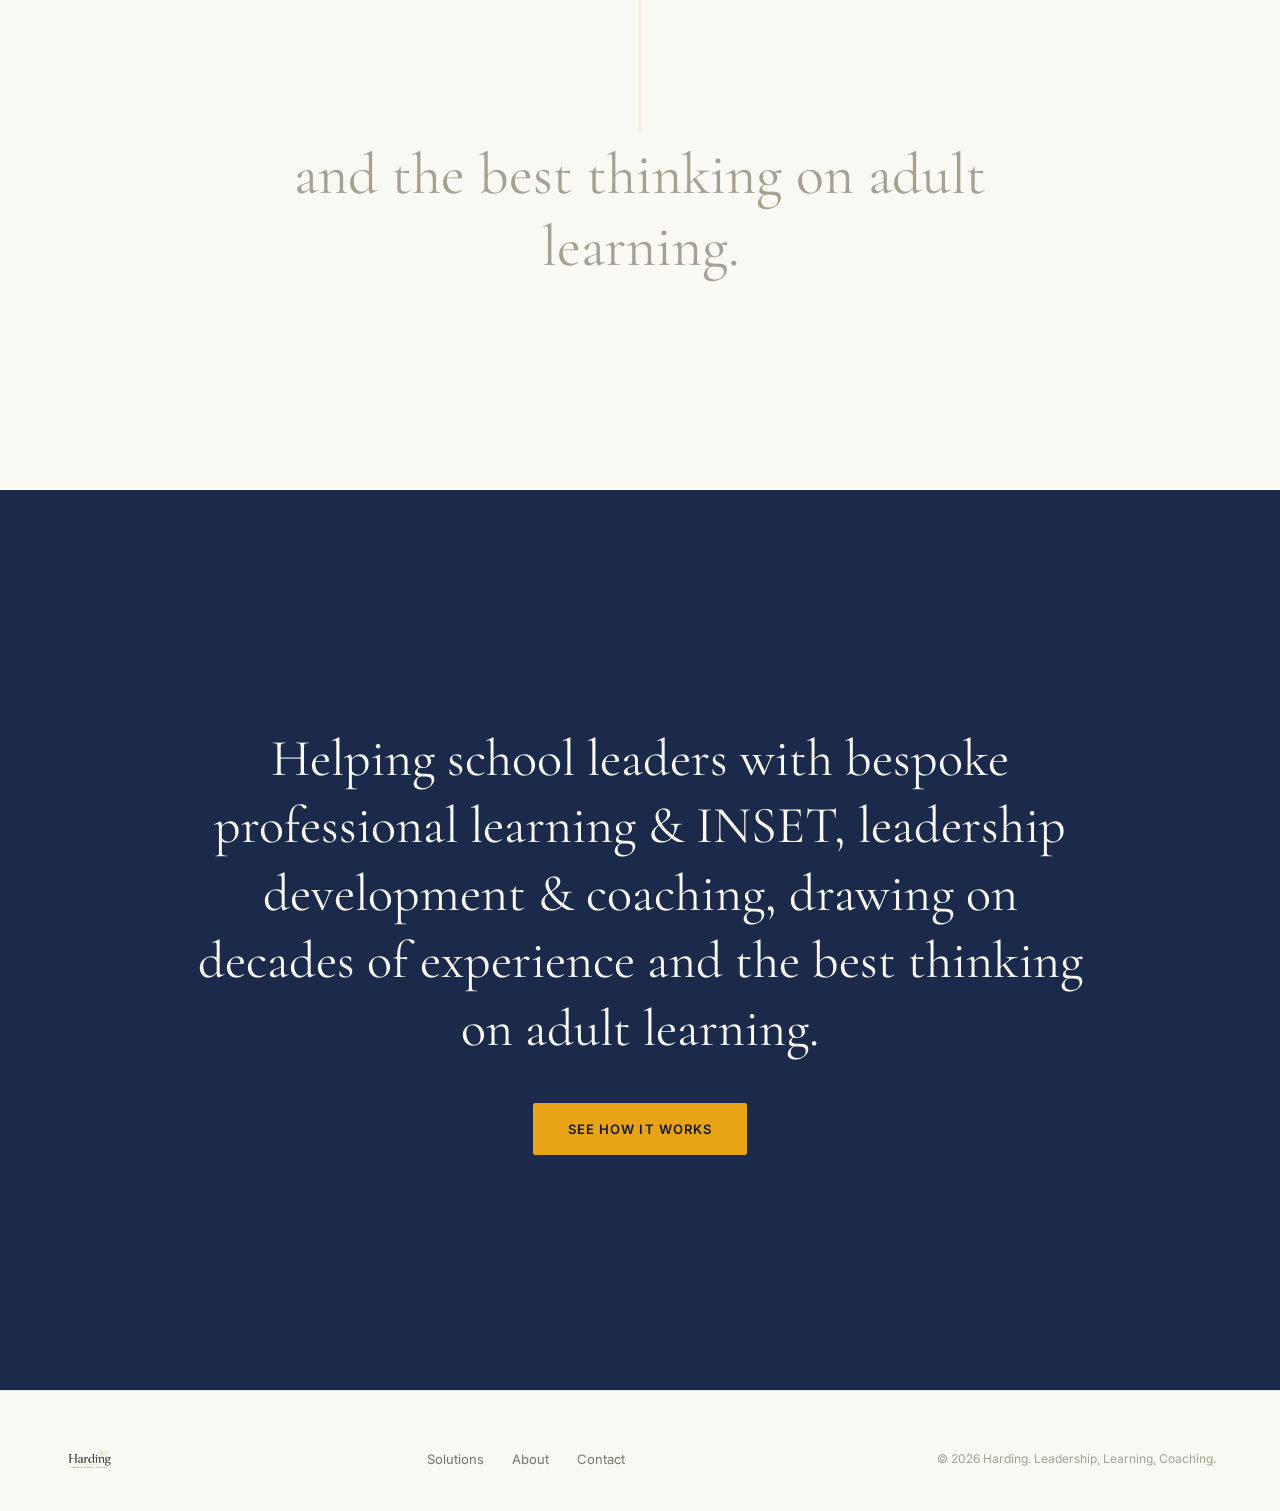
==== commit 90ad239c: "Remove accent on decades of experience; add header CTA button" ====
--- a/index.html
+++ b/index.html
@@ -16,15 +16,18 @@
   <a href="index.html" class="brand">
     <img src="assets/harding-logo.png" alt="Harding — Leadership, Learning, Coaching">
   </a>
-  <button class="nav-toggle" id="navToggle" aria-label="Open menu" aria-expanded="false">
-    <span></span><span></span><span></span>
-  </button>
-  <nav class="nav-links" id="navLinks">
-    <a href="index.html" class="is-active">Home</a>
-    <a href="solutions.html">Solutions</a>
-    <a href="about.html">About</a>
-    <a href="about.html#contact">Contact</a>
-  </nav>
+  <div class="header-right">
+    <nav class="nav-links" id="navLinks">
+      <a href="index.html" class="is-active">Home</a>
+      <a href="solutions.html">Solutions</a>
+      <a href="about.html">About</a>
+      <a href="about.html#contact">Contact</a>
+    </nav>
+    <a href="about.html#contact" class="btn-nav">Start a conversation</a>
+    <button class="nav-toggle" id="navToggle" aria-label="Open menu" aria-expanded="false">
+      <span></span><span></span><span></span>
+    </button>
+  </div>
 </header>
 
 <!-- ==========================================================
@@ -65,7 +68,7 @@
   </section>
 
   <section class="sentence-section" data-phrase="4">
-    <p class="sentence-phrase">drawing on <span class="accent">decades of experience</span></p>
+    <p class="sentence-phrase">drawing on decades of experience</p>
   </section>
 
   <section class="sentence-section is-last" data-phrase="5">
@@ -75,7 +78,7 @@
   <div class="sentence-progress" id="sentenceProgress" aria-hidden="true"></div>
 
   <section class="sentence-final">
-    <h2>Helping school leaders with bespoke professional learning &amp; INSET, leadership development &amp; coaching, drawing on <span class="accent">decades of experience</span> and the best thinking on adult learning.</h2>
+    <h2>Helping school leaders with bespoke professional learning &amp; INSET, leadership development &amp; coaching, drawing on decades of experience and the best thinking on adult learning.</h2>
     <a href="solutions.html" class="btn btn-gold">See how it works</a>
   </section>
 
--- a/styles.css
+++ b/styles.css
@@ -119,6 +119,12 @@
   text-transform: uppercase;
 }
 
+.header-right {
+  display: flex;
+  align-items: center;
+  gap: clamp(20px, 3vw, 40px);
+}
+
 .nav-links a {
   position: relative;
   color: var(--navy);
@@ -159,7 +165,59 @@
   transition: transform 0.25s var(--ease), opacity 0.25s var(--ease);
 }
 
+/* ---- Header CTA: "Start a conversation" ---- */
+
+.btn-nav {
+  position: relative;
+  display: inline-flex;
+  align-items: center;
+  gap: 8px;
+  padding: 13px 26px;
+  font-family: var(--font-body);
+  font-size: 12.5px;
+  font-weight: 600;
+  letter-spacing: 0.06em;
+  text-transform: uppercase;
+  color: var(--navy-deep);
+  background: linear-gradient(180deg, #F5CB6E 0%, var(--gold) 55%, var(--gold-deep) 100%);
+  border-radius: 3px;
+  white-space: nowrap;
+  box-shadow:
+    inset 0 1px 0 rgba(255, 255, 255, 0.55),
+    inset 0 -1px 1px rgba(120, 78, 5, 0.35),
+    0 3px 8px rgba(140, 96, 10, 0.28),
+    0 1px 2px rgba(16, 25, 46, 0.15);
+  transition: transform 0.2s var(--ease), box-shadow 0.2s var(--ease);
+}
+
+.btn-nav:hover {
+  transform: translateY(-2px);
+  box-shadow:
+    inset 0 1px 0 rgba(255, 255, 255, 0.6),
+    inset 0 -1px 1px rgba(120, 78, 5, 0.35),
+    0 8px 18px rgba(140, 96, 10, 0.34),
+    0 2px 4px rgba(16, 25, 46, 0.18);
+}
+
+.btn-nav:active {
+  transform: translateY(0);
+  box-shadow:
+    inset 0 1px 2px rgba(120, 78, 5, 0.4),
+    0 2px 5px rgba(140, 96, 10, 0.28);
+}
+
+@media (max-width: 560px) {
+  .btn-nav {
+    padding: 10px 16px;
+    font-size: 11px;
+  }
+}
+
 @media (max-width: 760px) {
+  .header-right {
+    gap: 14px;
+  }
+
   .nav-links {
     position: fixed;
     inset: 0 0 auto 0;
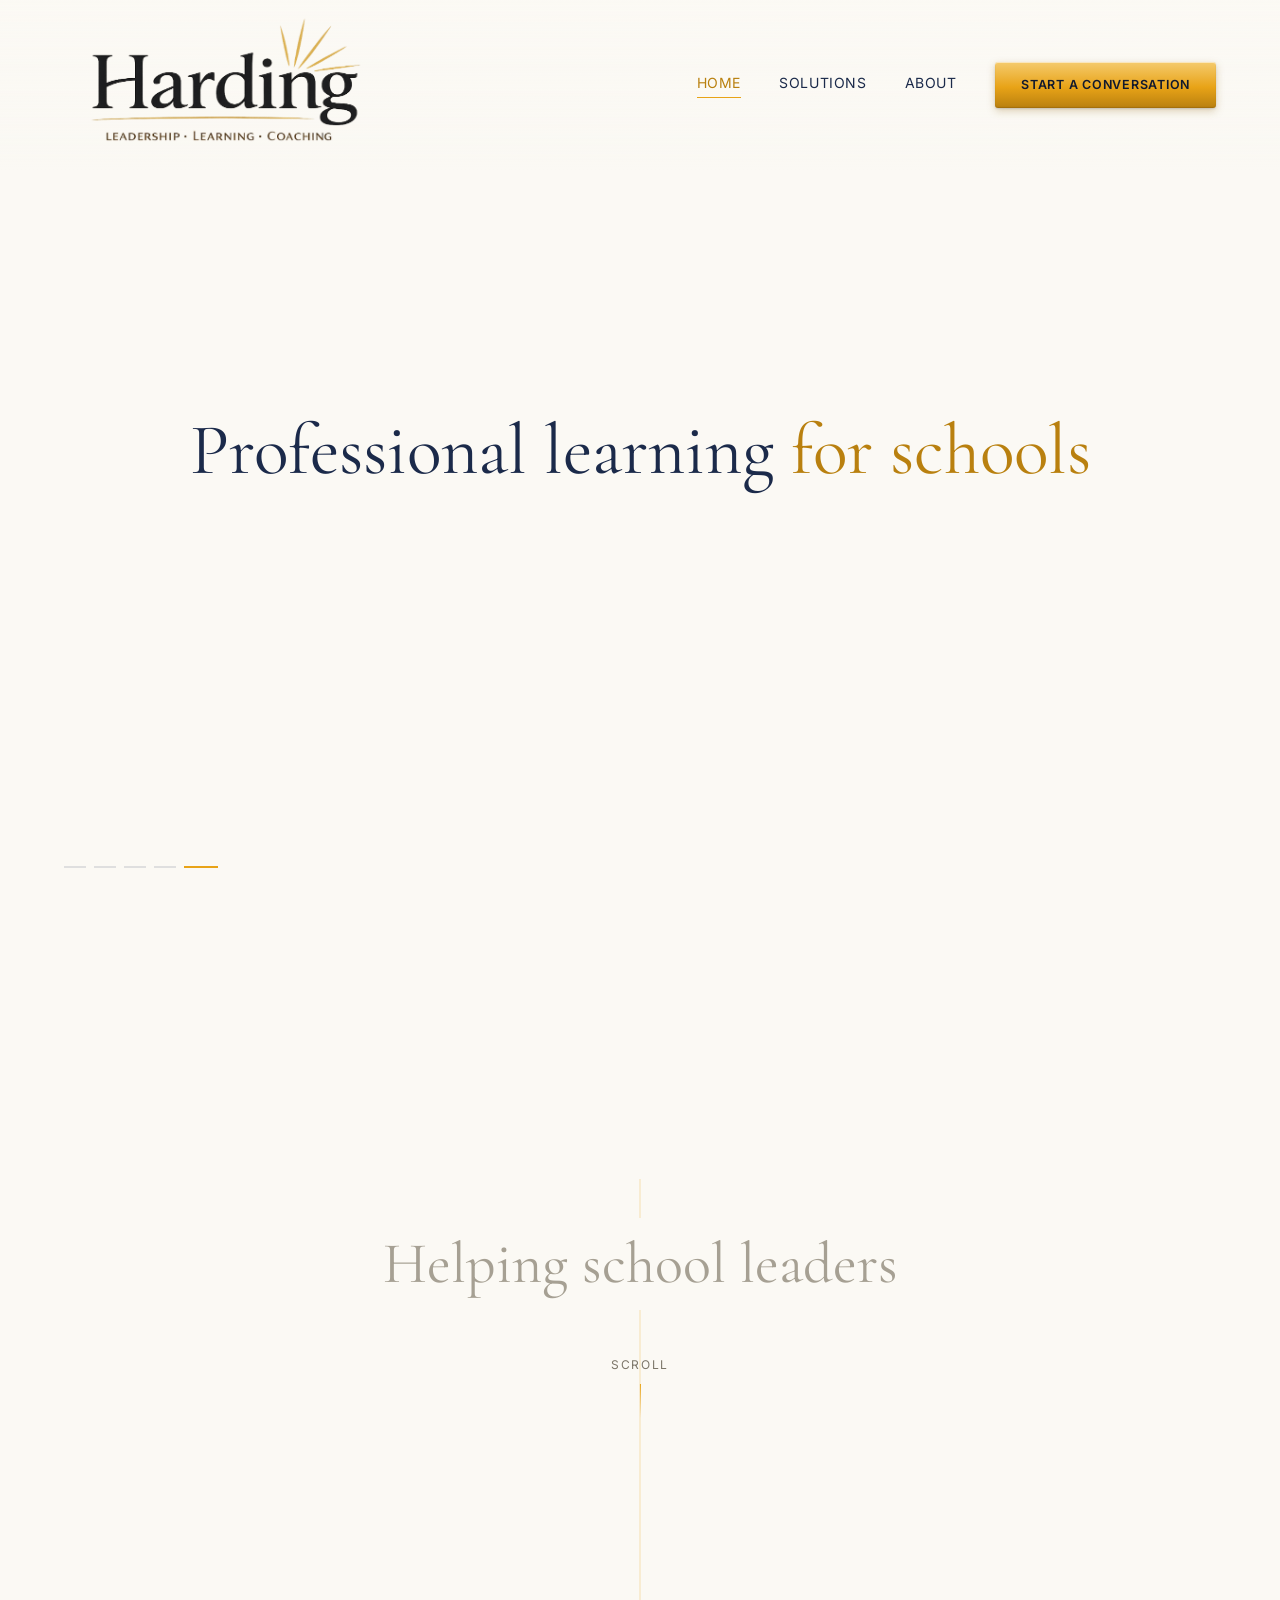
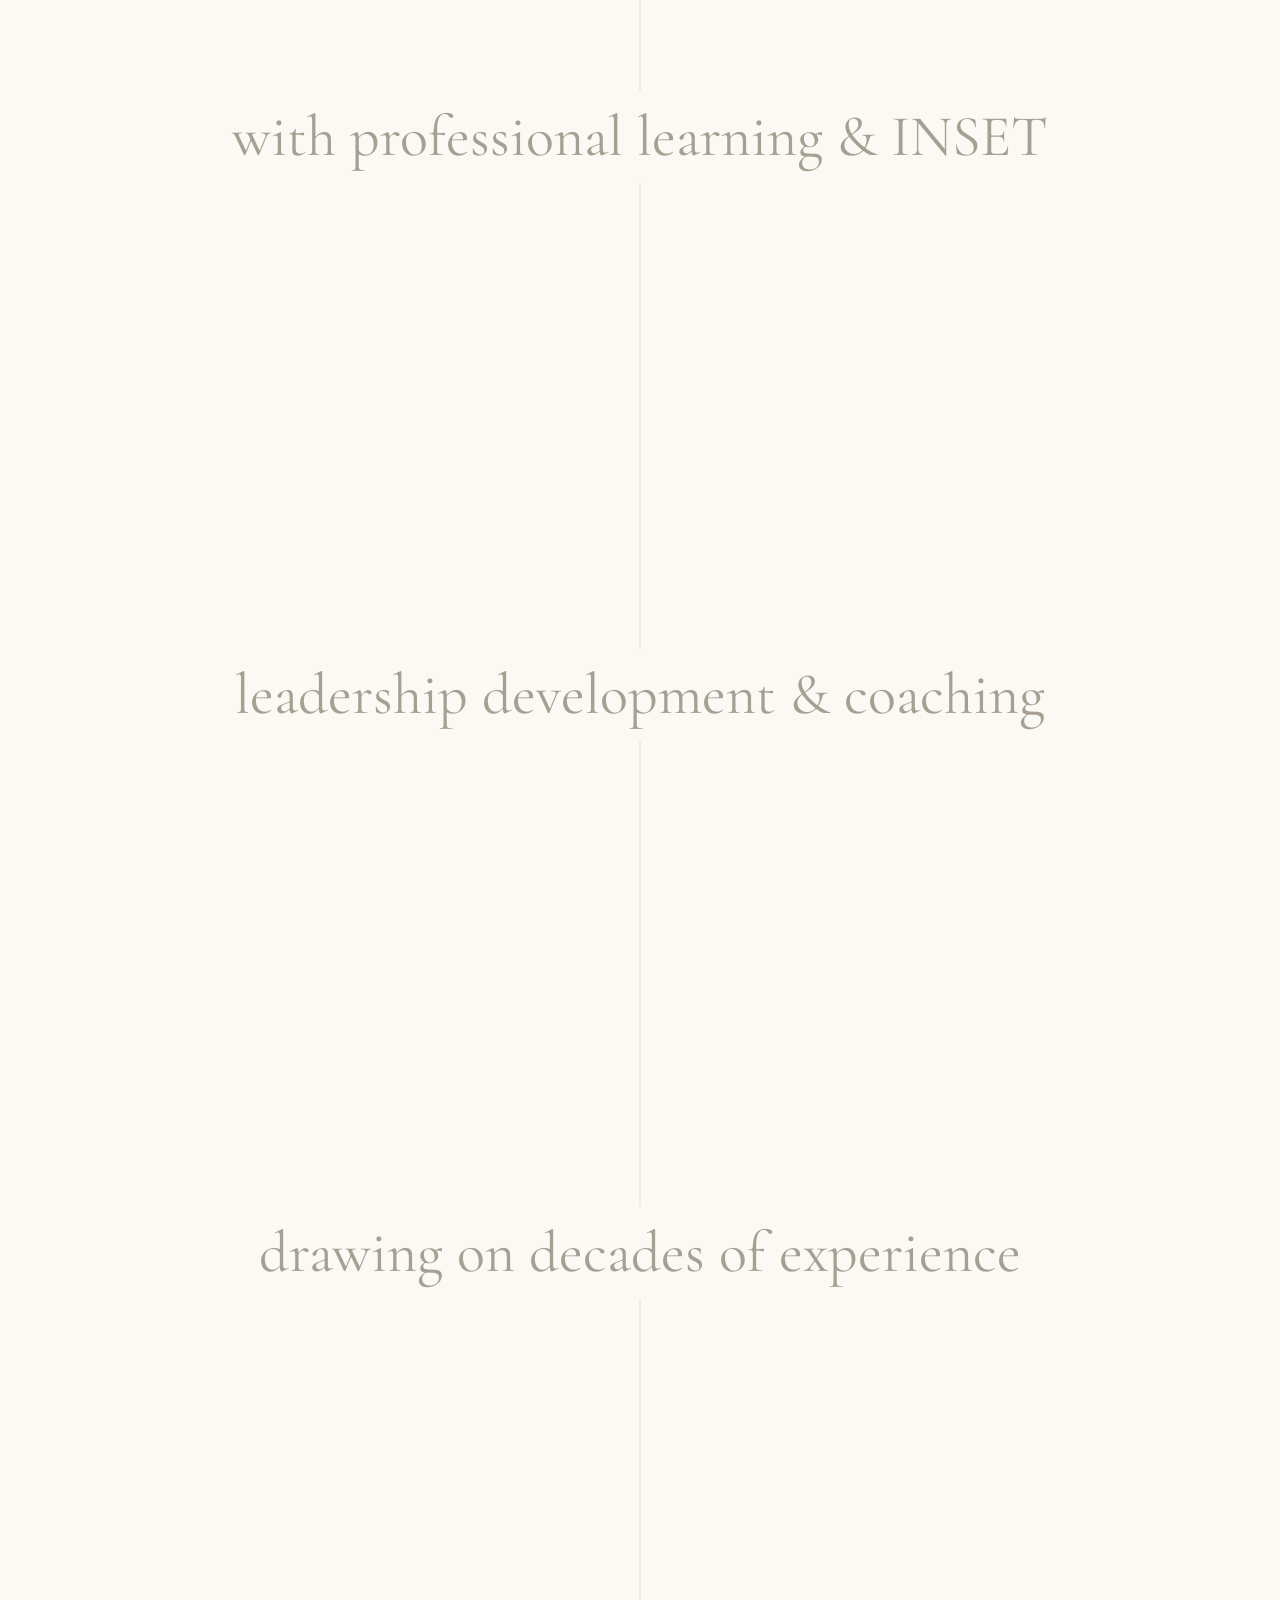
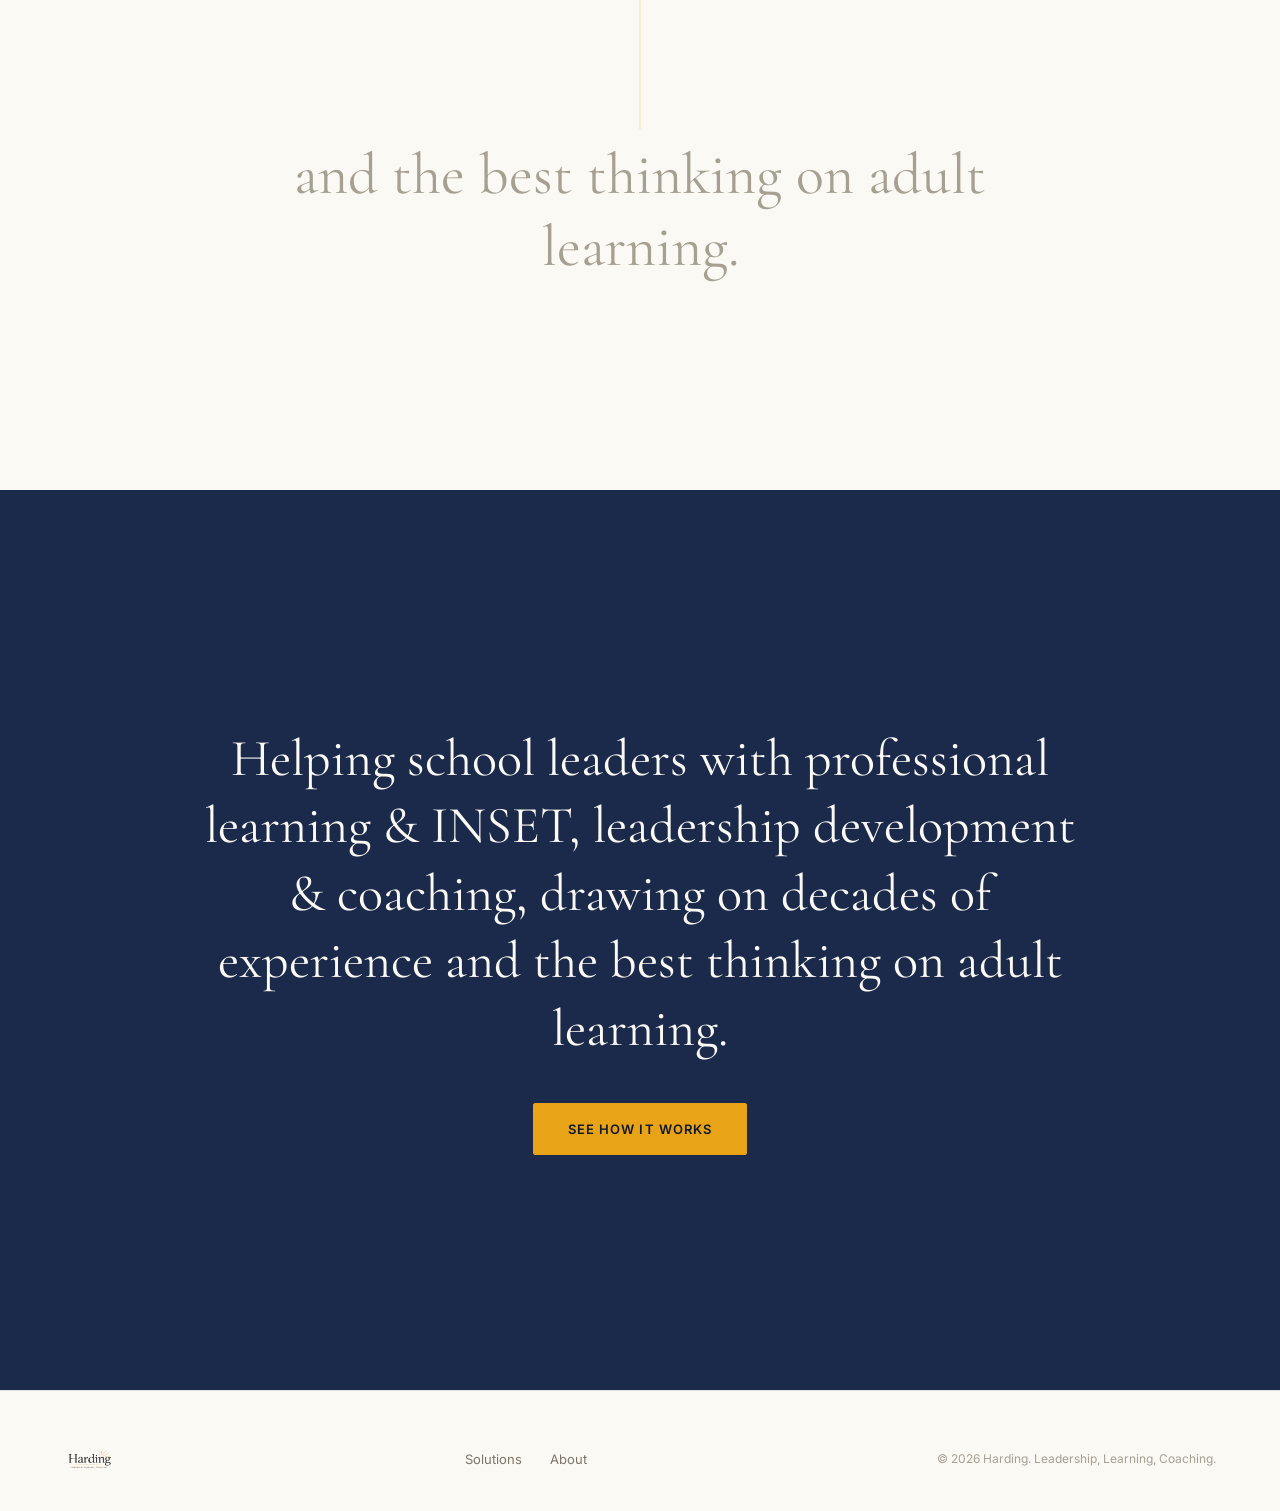
==== commit a62cc410: "Remove contact tab and footer link, slow down autoscrolls" ====
--- a/index.html
+++ b/index.html
@@ -21,7 +21,6 @@
       <a href="index.html" class="is-active">Home</a>
       <a href="solutions.html">Solutions</a>
       <a href="about.html">About</a>
-      <a href="about.html#contact">Contact</a>
     </nav>
     <a href="about.html#contact" class="btn-nav">Start a conversation</a>
     <button class="nav-toggle" id="navToggle" aria-label="Open menu" aria-expanded="false">
@@ -60,7 +59,7 @@
   </section>
 
   <section class="sentence-section" data-phrase="2">
-    <p class="sentence-phrase">with bespoke professional learning &amp; INSET</p>
+    <p class="sentence-phrase">with professional learning &amp; INSET</p>
   </section>
 
   <section class="sentence-section" data-phrase="3">
@@ -78,7 +77,7 @@
   <div class="sentence-progress" id="sentenceProgress" aria-hidden="true"></div>
 
   <section class="sentence-final">
-    <h2>Helping school leaders with bespoke professional learning &amp; INSET, leadership development &amp; coaching, drawing on decades of experience and the best thinking on adult learning.</h2>
+    <h2>Helping school leaders with professional learning &amp; INSET, leadership development &amp; coaching, drawing on decades of experience and the best thinking on adult learning.</h2>
     <a href="solutions.html" class="btn btn-gold">See how it works</a>
   </section>
 
@@ -90,7 +89,6 @@
     <div class="footer-links">
       <a href="solutions.html">Solutions</a>
       <a href="about.html">About</a>
-      <a href="about.html#contact">Contact</a>
     </div>
     <div class="footer-meta">&copy; 2026 Harding. Leadership, Learning, Coaching.</div>
   </div>
--- a/styles.css
+++ b/styles.css
@@ -503,76 +503,135 @@
 }
 
 /* ==========================================================================
-   Vignettes (Solutions page)
-   ========================================================================== */
-
-.vignette-list {
-  display: flex;
-  flex-direction: column;
-  gap: 0;
-}
-
-.vignette {
-  display: grid;
-  grid-template-columns: 90px 1fr 1fr;
-  gap: 40px;
-  padding: 56px 0;
-  border-bottom: 1px solid var(--line);
+   Solutions page — splash, problem tiles, answer panel
+   ========================================================================== */
+
+.solutions-splash {
+  text-align: center;
+  padding: 160px var(--gutter) 60px;
+  max-width: 760px;
+  margin: 0 auto;
+}
+
+.solutions-splash .eyebrow { display: block; }
+
+.solutions-lead {
+  font-family: var(--font-display);
+  font-weight: 400;
+  font-size: clamp(34px, 6vw, 58px);
+  color: var(--navy);
   opacity: 0;
-  transform: translateY(24px);
-  transition: opacity 0.7s var(--ease), transform 0.7s var(--ease);
-}
-.vignette.is-visible { opacity: 1; transform: translateY(0); }
-
-.vignette:last-child { border-bottom: none; }
-
-.vignette-mark {
+  transform: translateY(16px);
+  animation: splash-in 0.8s var(--ease) 0.15s forwards;
+}
+
+.solutions-instruction {
+  margin-top: 24px;
   font-family: var(--font-display);
   font-style: italic;
-  font-size: 20px;
+  font-size: clamp(19px, 2.6vw, 26px);
   color: var(--gold-deep);
-  padding-top: 4px;
-}
-
-.vignette-problem .label,
-.vignette-solution .label {
-  display: block;
-  font-size: 11px;
-  letter-spacing: 0.14em;
-  text-transform: uppercase;
+  opacity: 0;
+  transform: translateY(12px);
+  animation: splash-in 0.8s var(--ease) 0.55s forwards;
+}
+
+.problem-grid-section {
+  max-width: var(--max-width);
+  margin: 0 auto;
+  padding: 20px var(--gutter) 100px;
+}
+
+.problem-grid {
+  display: grid;
+  grid-template-columns: repeat(4, 1fr);
+  gap: 16px;
+  margin-bottom: 44px;
+}
+
+.problem-tile {
+  text-align: left;
+  background: var(--cream);
+  border: 1px solid var(--line);
+  border-radius: 2px;
+  padding: 30px 24px;
+  cursor: pointer;
+  display: flex;
+  align-items: center;
+  min-height: 108px;
+  font-family: var(--font-body);
+  color: var(--navy);
+  transition: border-color 0.25s var(--ease), transform 0.25s var(--ease),
+              box-shadow 0.25s var(--ease), background 0.25s var(--ease);
+}
+
+.problem-tile:hover {
+  transform: translateY(-3px);
+  box-shadow: 0 12px 26px rgba(27, 42, 74, 0.09);
+  border-color: var(--gold);
+}
+
+.problem-tile.is-active {
+  background: var(--navy);
+  border-color: var(--navy);
+}
+
+.problem-tile.is-active .tile-text { color: var(--cream); }
+
+.tile-text {
+  font-size: 15.5px;
+  line-height: 1.4;
+  font-weight: 500;
+}
+
+.answer-panel {
+  background: var(--cream-dim);
+  border: 1px solid var(--line);
+  border-radius: 2px;
+  padding: 48px clamp(24px, 5vw, 64px);
+  min-height: 180px;
+  display: flex;
+  flex-direction: column;
+  gap: 26px;
+  align-items: flex-start;
+}
+
+.answer-placeholder {
   color: var(--stone);
-  margin-bottom: 12px;
-}
-
-.vignette-problem h3 {
-  font-size: 24px;
+  font-family: var(--font-display);
+  font-style: italic;
+  font-size: 19px;
+}
+
+.answer-title {
+  font-size: clamp(22px, 3vw, 30px);
   font-weight: 500;
-  margin-bottom: 12px;
-}
-
-.vignette-problem p,
-.vignette-solution p {
+  color: var(--navy);
+}
+
+.answer-body {
+  font-size: 16px;
   color: var(--ink);
-  font-size: 15.5px;
-}
-
-.vignette-solution {
-  border-left: 1px solid var(--line);
-  padding-left: 40px;
-}
-
-@media (max-width: 860px) {
-  .vignette {
-    grid-template-columns: 1fr;
-    gap: 18px;
-  }
-  .vignette-solution {
-    border-left: none;
-    padding-left: 0;
-    padding-top: 4px;
-    border-top: 1px solid var(--line);
-    padding-top: 20px;
-  }
+  max-width: 700px;
+  line-height: 1.7;
+}
+
+.answer-panel.is-visible > * {
+  animation: answer-in 0.5s var(--ease);
+}
+
+@keyframes answer-in {
+  from { opacity: 0; transform: translateY(10px); }
+  to { opacity: 1; transform: translateY(0); }
+}
+
+@media (max-width: 980px) {
+  .problem-grid { grid-template-columns: repeat(2, 1fr); }
+}
+
+@media (max-width: 560px) {
+  .problem-grid { grid-template-columns: 1fr; }
+  .solutions-splash { padding-top: 130px; }
 }
 
 /* ==========================================================================
@@ -626,8 +685,6 @@
 }
 
 .about-copy p.placeholder,
-.vignette-problem p.placeholder,
-.vignette-solution p.placeholder,
 .testimonial.placeholder p {
   color: var(--stone-light);
   font-style: italic;
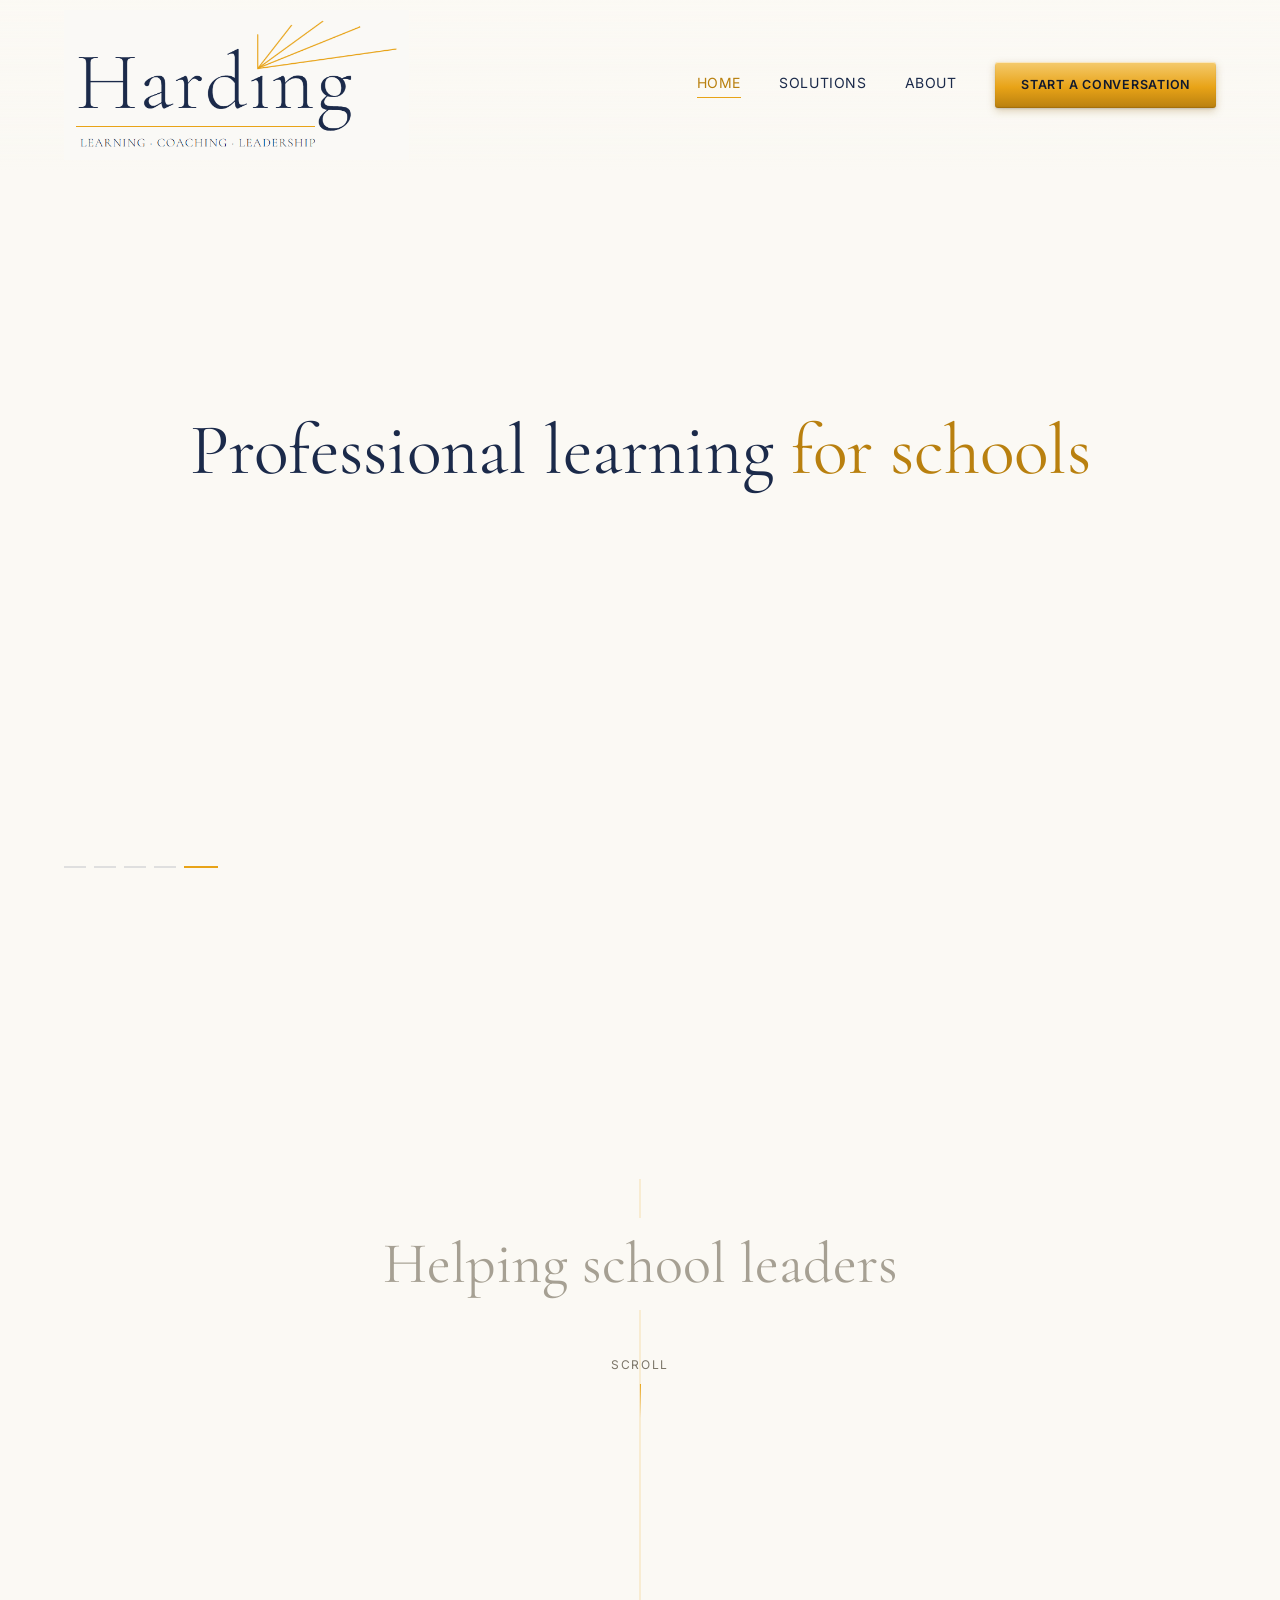
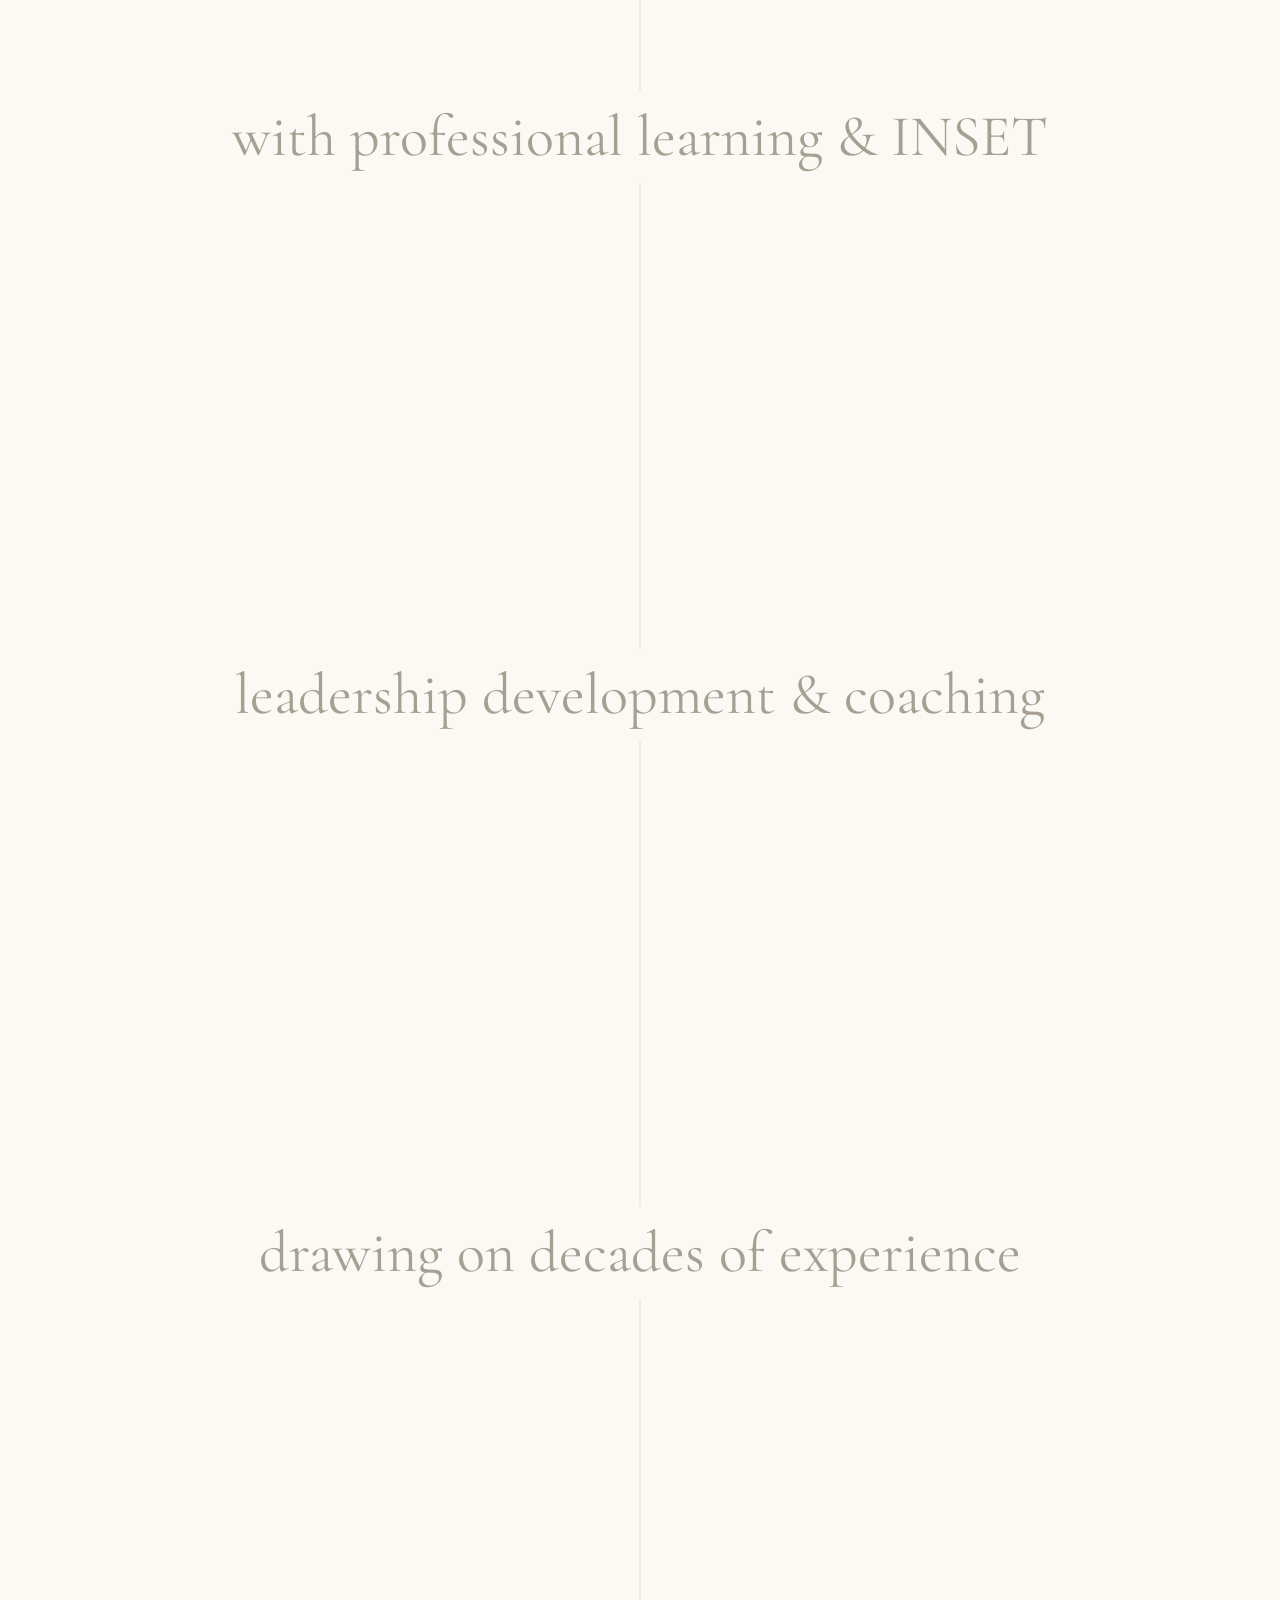
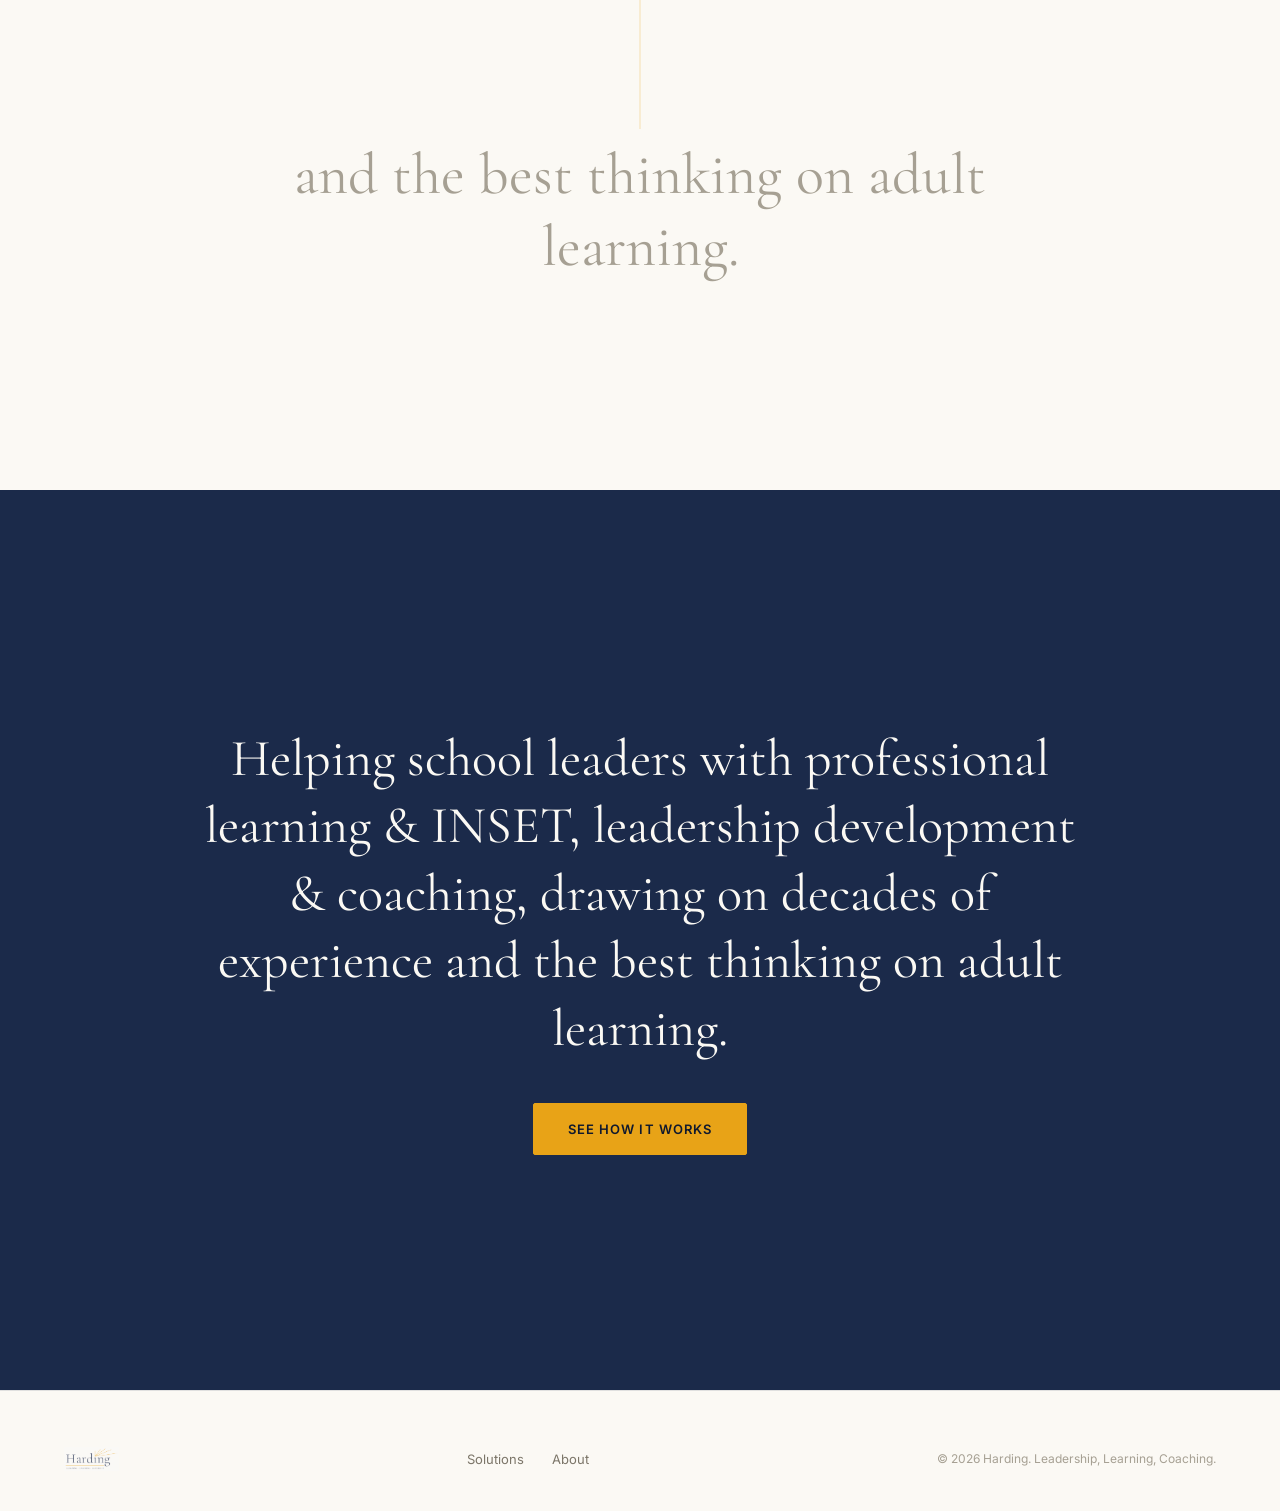
==== commit 483cd1d3: "Update logo to new version" ====
--- a/index.html
+++ b/index.html
@@ -14,7 +14,7 @@
 
 <header class="site-header" id="siteHeader">
   <a href="index.html" class="brand">
-    <img src="assets/harding-logo.png" alt="Harding — Leadership, Learning, Coaching">
+    <img src="assets/new-logo.png" alt="Harding — Leadership, Learning, Coaching">
   </a>
   <div class="header-right">
     <nav class="nav-links" id="navLinks">
@@ -85,7 +85,7 @@
 
 <footer class="site-footer">
   <div class="footer-inner">
-    <img src="assets/harding-logo.png" alt="Harding">
+    <img src="assets/new-logo.png" alt="Harding">
     <div class="footer-links">
       <a href="solutions.html">Solutions</a>
       <a href="about.html">About</a>
--- a/styles.css
+++ b/styles.css
@@ -551,9 +551,9 @@
 
 .problem-tile {
   text-align: left;
-  background: var(--cream);
+  background: linear-gradient(165deg, #FFFFFF 0%, var(--cream) 65%);
   border: 1px solid var(--line);
-  border-radius: 2px;
+  border-radius: 3px;
   padding: 30px 24px;
   cursor: pointer;
   display: flex;
@@ -561,19 +561,45 @@
   min-height: 108px;
   font-family: var(--font-body);
   color: var(--navy);
-  transition: border-color 0.25s var(--ease), transform 0.25s var(--ease),
-              box-shadow 0.25s var(--ease), background 0.25s var(--ease);
+  box-shadow:
+    inset 0 1px 0 rgba(255, 255, 255, 0.8),
+    0 1px 2px rgba(27, 42, 74, 0.06),
+    0 8px 20px rgba(27, 42, 74, 0.06);
+  transition: border-color 0.3s var(--ease), transform 0.3s var(--ease),
+              box-shadow 0.3s var(--ease), background 0.3s var(--ease);
 }
 
 .problem-tile:hover {
-  transform: translateY(-3px);
-  box-shadow: 0 12px 26px rgba(27, 42, 74, 0.09);
+  transform: translateY(-4px);
   border-color: var(--gold);
+  box-shadow:
+    inset 0 1px 0 rgba(255, 255, 255, 0.9),
+    0 2px 4px rgba(27, 42, 74, 0.08),
+    0 16px 32px rgba(27, 42, 74, 0.12);
+}
+
+.problem-tile:active {
+  transform: translateY(-1px);
+  box-shadow:
+    inset 0 1px 3px rgba(27, 42, 74, 0.12),
+    0 4px 10px rgba(27, 42, 74, 0.1);
 }
 
 .problem-tile.is-active {
-  background: var(--navy);
-  border-color: var(--navy);
+  background: linear-gradient(165deg, var(--navy-soft) 0%, var(--navy) 55%, var(--navy-deep) 100%);
+  border-color: var(--navy-deep);
+  box-shadow:
+    inset 0 1px 0 rgba(255, 255, 255, 0.12),
+    inset 0 -1px 0 rgba(0, 0, 0, 0.2),
+    0 10px 26px rgba(16, 25, 46, 0.35);
+}
+
+.problem-tile.is-active:hover {
+  transform: translateY(-4px);
+  box-shadow:
+    inset 0 1px 0 rgba(255, 255, 255, 0.14),
+    inset 0 -1px 0 rgba(0, 0, 0, 0.2),
+    0 16px 34px rgba(16, 25, 46, 0.4);
 }
 
 .problem-tile.is-active .tile-text { color: var(--cream); }
@@ -632,6 +658,292 @@
 @media (max-width: 560px) {
   .problem-grid { grid-template-columns: 1fr; }
   .solutions-splash { padding-top: 130px; }
+}
+
+.section-heading {
+  font-weight: 400;
+  font-size: clamp(26px, 3.6vw, 36px);
+  margin-bottom: 28px;
+}
+
+.prose {
+  max-width: 760px;
+  color: var(--ink);
+  font-size: 16px;
+  line-height: 1.7;
+  margin-bottom: 20px;
+}
+.prose:last-child { margin-bottom: 0; }
+
+.expertise-approach-grid {
+  display: grid;
+  grid-template-columns: 1fr 1fr;
+  gap: clamp(32px, 6vw, 80px);
+}
+
+.expertise-block h2,
+.approach-block h2 {
+  font-size: clamp(24px, 3vw, 32px);
+  font-weight: 400;
+  margin-bottom: 26px;
+}
+
+.dash-list,
+.dot-list {
+  list-style: none;
+  margin: 0;
+  padding: 0;
+  display: flex;
+  flex-direction: column;
+  gap: 14px;
+}
+
+.dash-list li,
+.dot-list li {
+  position: relative;
+  padding-left: 28px;
+  font-size: 15.5px;
+  color: var(--ink);
+  line-height: 1.5;
+}
+
+.dash-list li::before {
+  content: '—';
+  position: absolute;
+  left: 0;
+  top: 0;
+  color: var(--gold-deep);
+}
+
+.dot-list li::before {
+  content: '';
+  position: absolute;
+  left: 6px;
+  top: 9px;
+  width: 6px;
+  height: 6px;
+  border-radius: 50%;
+  background: var(--gold);
+}
+
+@media (max-width: 760px) {
+  .expertise-approach-grid {
+    grid-template-columns: 1fr;
+    gap: 40px;
+  }
+}
+
+/* ==========================================================================
+   Process diagram (Solutions page)
+   ========================================================================== */
+
+.process-section {
+  padding-top: 90px;
+}
+
+.process-flow {
+  display: grid;
+  grid-template-columns: repeat(7, 1fr);
+  gap: 10px;
+  margin-top: 56px;
+}
+
+.process-step {
+  position: relative;
+  text-align: center;
+  padding-top: 58px;
+}
+
+.process-step:not(:first-child)::before {
+  content: '';
+  position: absolute;
+  top: 20px;
+  left: -50%;
+  width: 100%;
+  height: 1px;
+  background: var(--line);
+  z-index: 1;
+}
+
+.step-number {
+  position: absolute;
+  top: 0;
+  left: 50%;
+  transform: translateX(-50%);
+  width: 40px;
+  height: 40px;
+  border-radius: 50%;
+  background: var(--navy);
+  color: var(--cream);
+  display: flex;
+  align-items: center;
+  justify-content: center;
+  font-family: var(--font-display);
+  font-style: italic;
+  font-size: 16px;
+  z-index: 2;
+}
+
+.process-step.is-optional .step-number {
+  background: var(--cream);
+  border: 1px dashed var(--gold-deep);
+  color: var(--gold-deep);
+}
+
+.step-tag {
+  display: block;
+  font-size: 10px;
+  letter-spacing: 0.1em;
+  text-transform: uppercase;
+  color: var(--gold-deep);
+  margin-bottom: 6px;
+}
+
+.step-title {
+  font-family: var(--font-display);
+  font-weight: 500;
+  font-size: 16.5px;
+  color: var(--navy);
+  margin-bottom: 8px;
+}
+
+.step-desc {
+  font-size: 12.5px;
+  color: var(--stone);
+  line-height: 1.4;
+}
+
+@media (max-width: 900px) {
+  .process-flow {
+    display: flex;
+    flex-direction: column;
+    gap: 40px;
+    max-width: 420px;
+    margin-left: auto;
+    margin-right: auto;
+  }
+
+  .process-step {
+    text-align: left;
+    padding-top: 0;
+    padding-left: 62px;
+    min-height: 40px;
+  }
+
+  .step-number {
+    top: 0;
+    left: 0;
+    transform: none;
+  }
+
+  .process-step:not(:first-child)::before {
+    top: -40px;
+    left: 20px;
+    width: 1px;
+    height: 40px;
+  }
+}
+
+/* ==========================================================================
+   Contact form
+   ========================================================================== */
+
+.visually-hidden {
+  position: absolute;
+  width: 1px;
+  height: 1px;
+  padding: 0;
+  margin: -1px;
+  overflow: hidden;
+  clip: rect(0, 0, 0, 0);
+  white-space: nowrap;
+  border: 0;
+}
+
+.inline-link {
+  color: var(--gold-deep);
+  text-decoration: underline;
+  text-underline-offset: 3px;
+}
+.inline-link:hover { color: var(--navy); }
+
+.contact-form {
+  display: grid;
+  grid-template-columns: 1fr 1fr;
+  gap: 24px 32px;
+  max-width: 720px;
+  margin-top: 36px;
+}
+
+.form-field {
+  display: flex;
+  flex-direction: column;
+  gap: 8px;
+}
+
+.form-field.full { grid-column: 1 / -1; }
+
+.form-field label {
+  font-size: 12px;
+  letter-spacing: 0.08em;
+  text-transform: uppercase;
+  color: var(--stone);
+}
+
+.optional-tag {
+  text-transform: none;
+  letter-spacing: normal;
+  color: var(--stone-light);
+}
+
+.form-field input,
+.form-field textarea {
+  font-family: var(--font-body);
+  font-size: 15px;
+  padding: 13px 15px;
+  border: 1px solid var(--line);
+  background: var(--cream);
+  border-radius: 2px;
+  color: var(--ink);
+  transition: border-color 0.25s var(--ease), box-shadow 0.25s var(--ease);
+}
+
+.form-field input:focus,
+.form-field textarea:focus {
+  outline: none;
+  border-color: var(--gold-deep);
+  box-shadow: 0 0 0 3px rgba(232, 163, 23, 0.15);
+}
+
+.form-field textarea {
+  resize: vertical;
+  min-height: 120px;
+  font-family: var(--font-body);
+}
+
+.contact-form .btn { margin-top: 4px; }
+
+.form-success {
+  display: none;
+  max-width: 720px;
+  margin-top: 36px;
+  padding: 28px 32px;
+  background: var(--cream-dim);
+  border: 1px solid var(--line);
+  border-left: 3px solid var(--gold);
+}
+
+.form-success p {
+  font-family: var(--font-display);
+  font-style: italic;
+  font-size: 18px;
+  color: var(--navy);
+}
+
+.form-success.is-visible { display: block; }
+
+@media (max-width: 620px) {
+  .contact-form { grid-template-columns: 1fr; }
 }
 
 /* ==========================================================================
@@ -713,6 +1025,23 @@
   background: var(--gold);
 }
 
+.process-teaser {
+  margin-top: 40px;
+  padding-top: 28px;
+  border-top: 1px solid var(--line);
+  font-family: var(--font-display);
+  font-style: italic;
+  font-size: 17px;
+  color: var(--stone);
+}
+
+.process-teaser a {
+  color: var(--gold-deep);
+  text-decoration: underline;
+  text-underline-offset: 3px;
+}
+.process-teaser a:hover { color: var(--navy); }
+
 /* ---- Testimonials ---- */
 
 .testimonials {
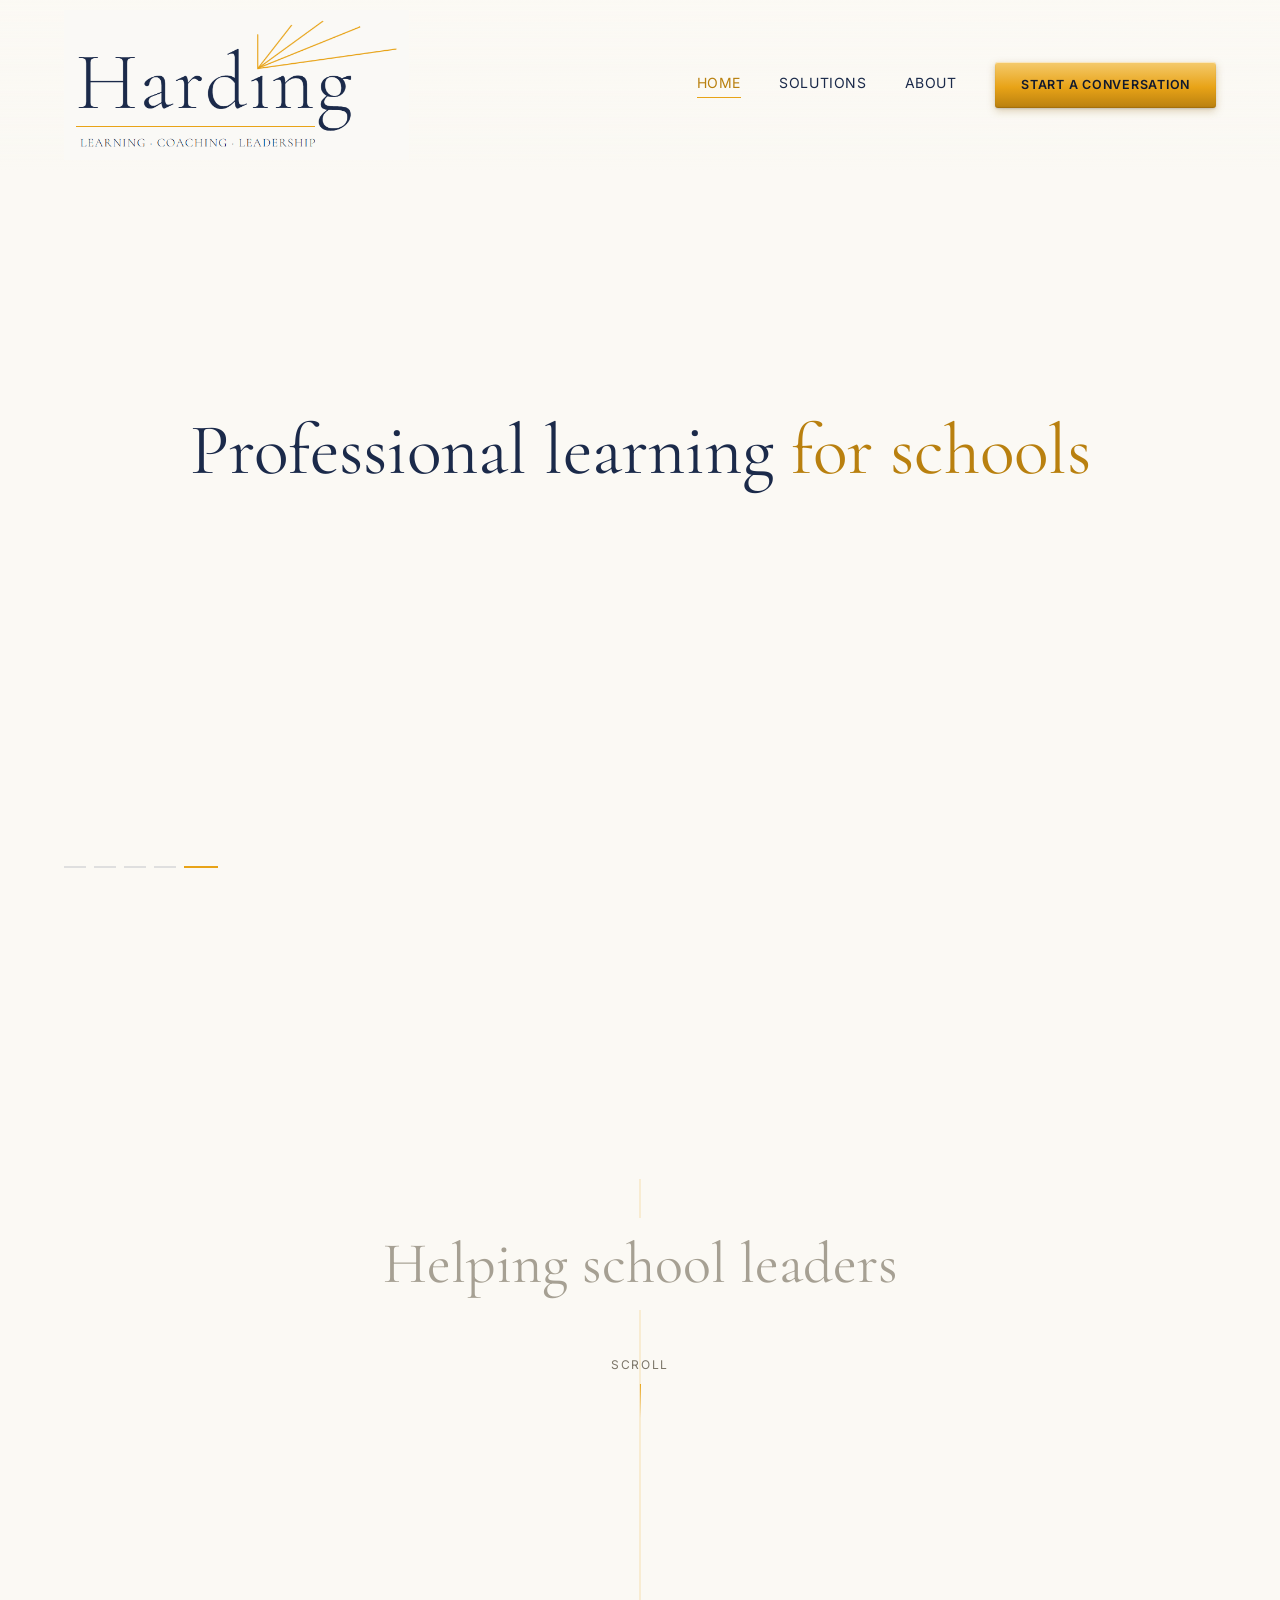
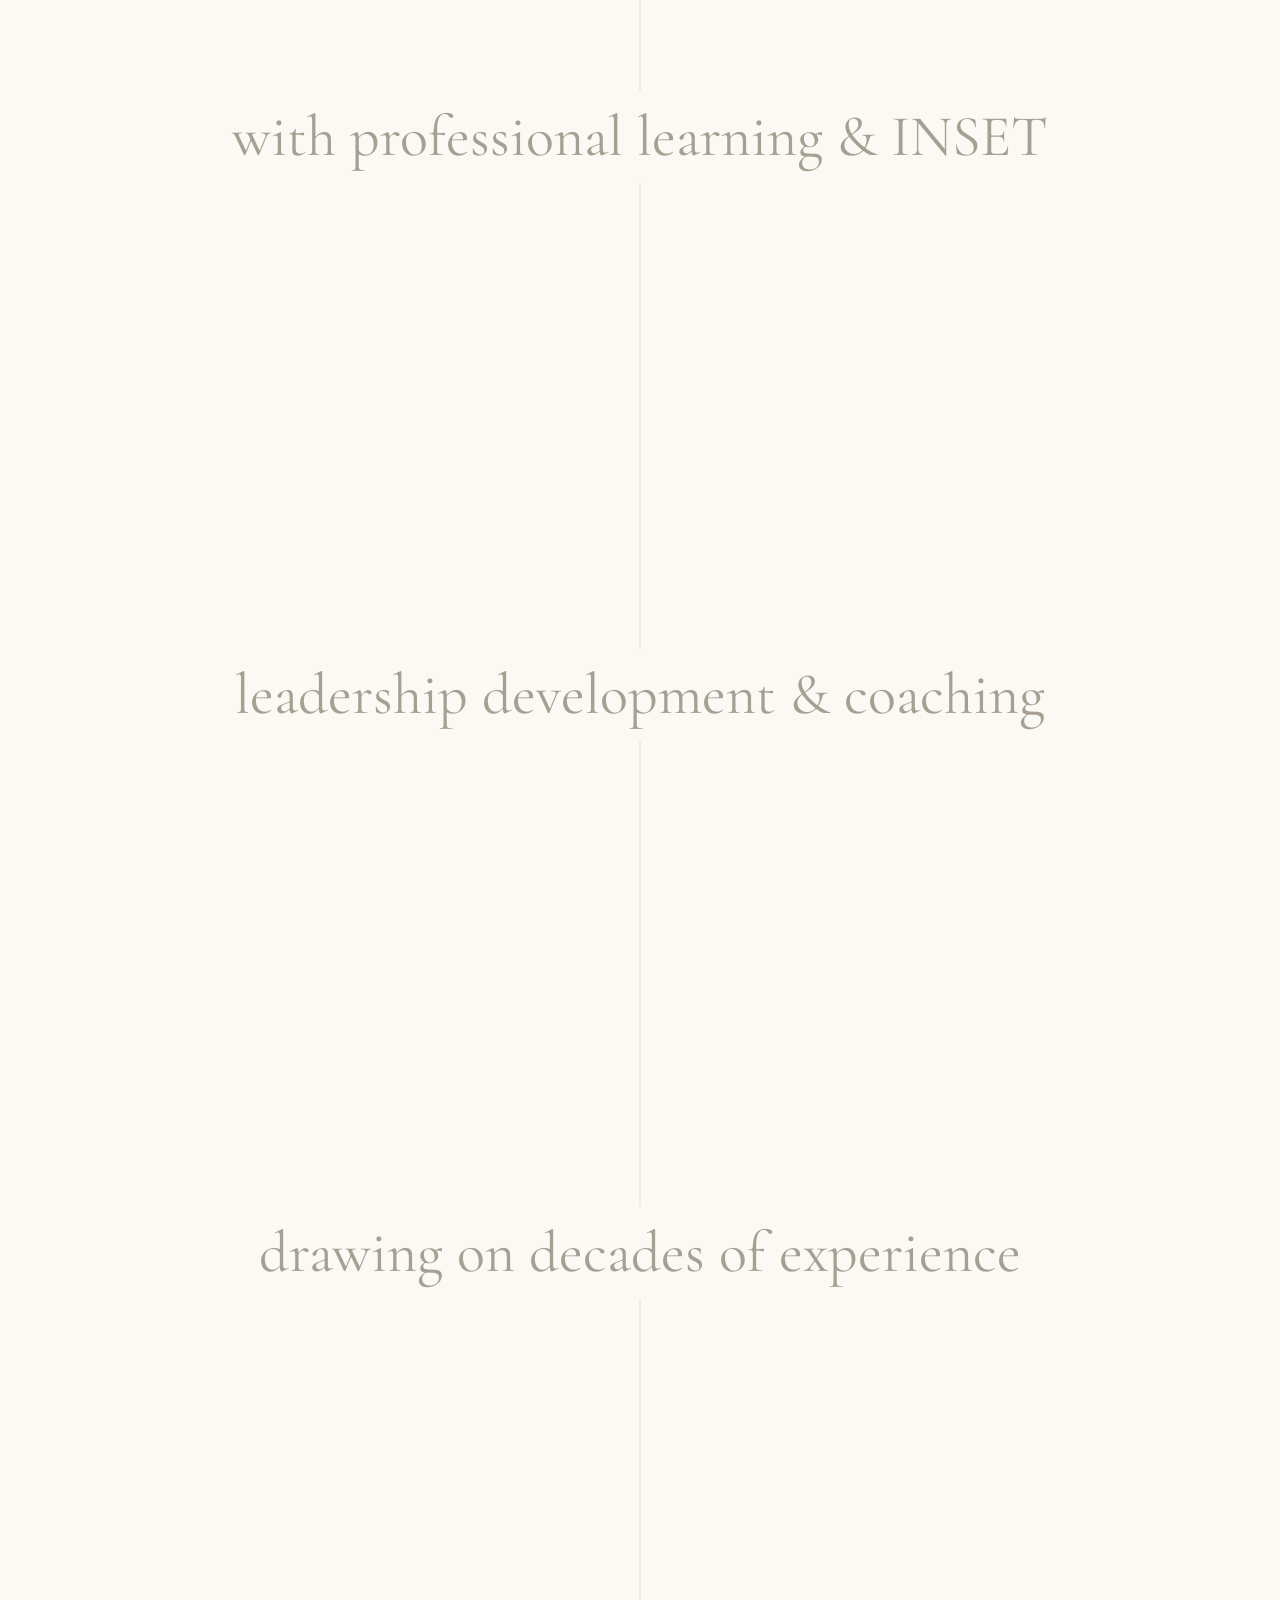
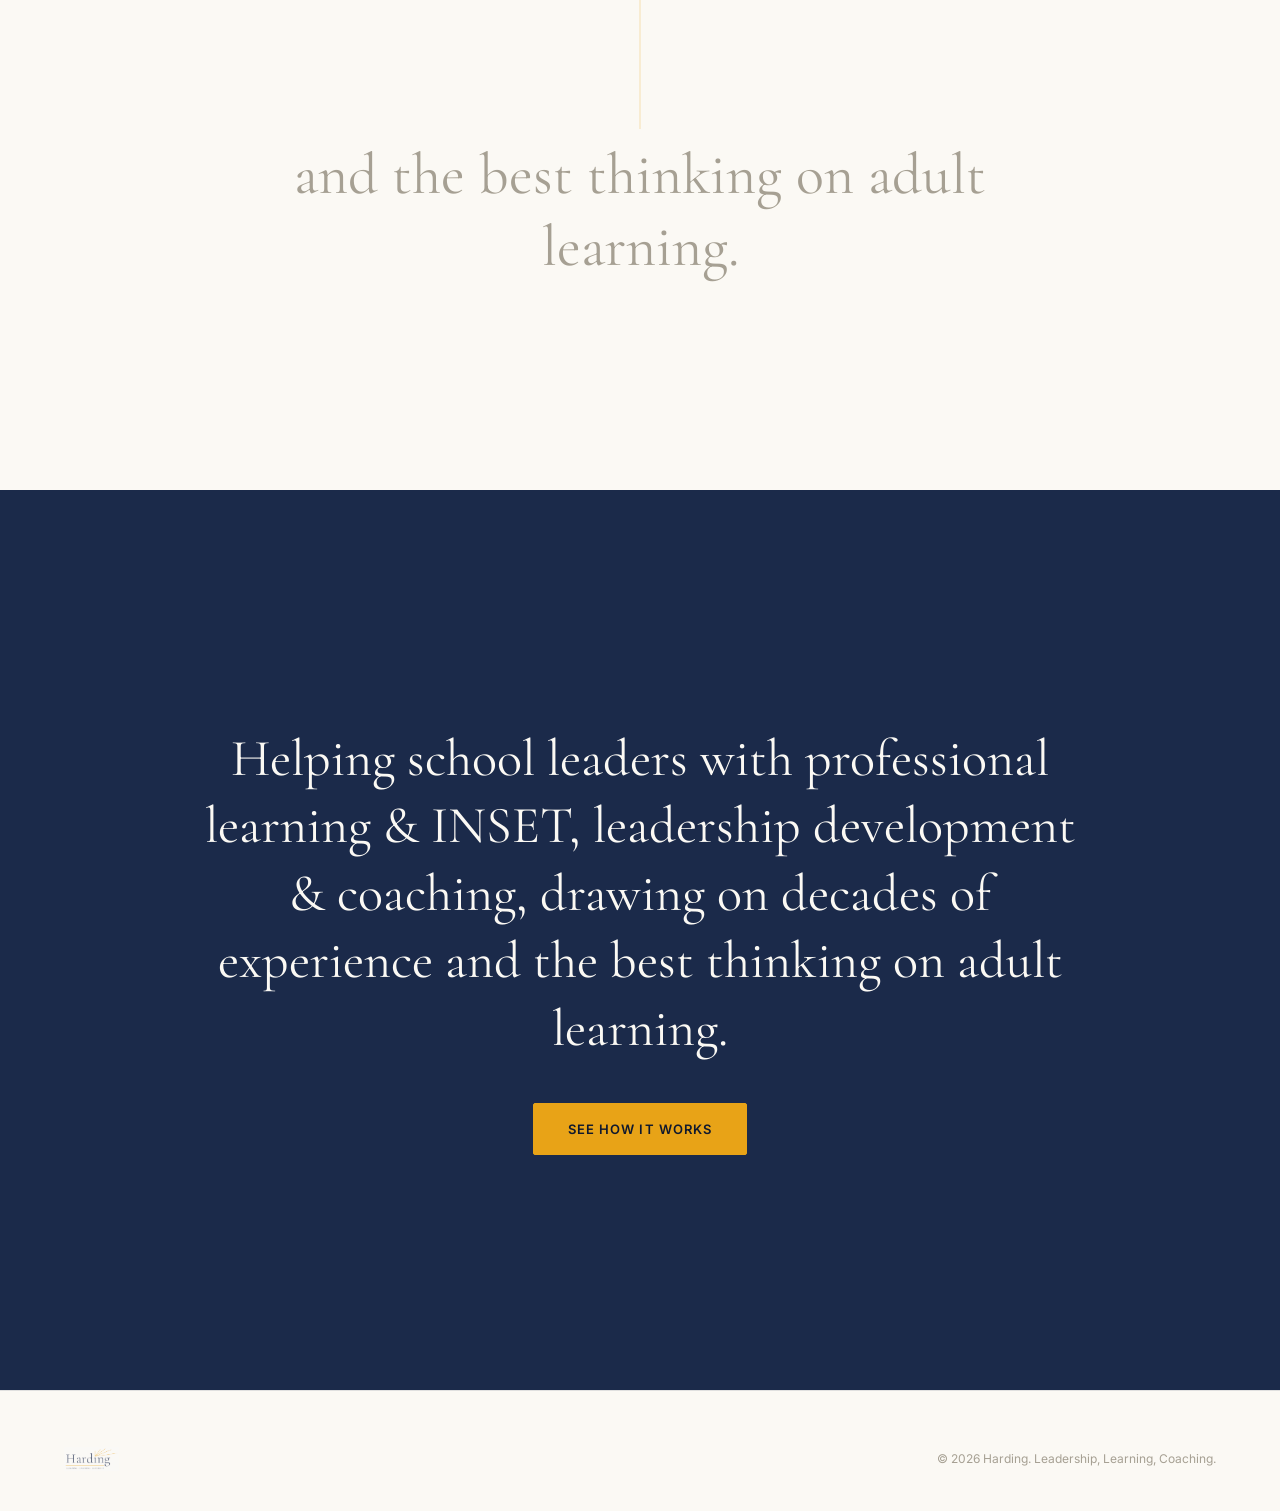
==== commit b271cc82: "Footer cleanup, About page edits, mobile logo/scroll spacing" ====
--- a/index.html
+++ b/index.html
@@ -3,7 +3,7 @@
 <head>
 <meta charset="UTF-8">
 <meta name="viewport" content="width=device-width, initial-scale=1.0">
-<title>Harding — Leadership, Learning, Coaching</title>
+<title>Harding - Professional Learning for Schools</title>
 <meta name="description" content="Harding works with school leaders on teacher training, keynote INSET, performance and instructional coaching, and advisory services.">
 <link rel="preconnect" href="https://fonts.googleapis.com">
 <link rel="preconnect" href="https://fonts.gstatic.com" crossorigin>
@@ -86,10 +86,6 @@
 <footer class="site-footer">
   <div class="footer-inner">
     <img src="assets/new-logo.png" alt="Harding">
-    <div class="footer-links">
-      <a href="solutions.html">Solutions</a>
-      <a href="about.html">About</a>
-    </div>
     <div class="footer-meta">&copy; 2026 Harding. Leadership, Learning, Coaching.</div>
   </div>
 </footer>
--- a/styles.css
+++ b/styles.css
@@ -214,6 +214,10 @@
 }
 
 @media (max-width: 760px) {
+  .brand img {
+    height: 64px;
+  }
+
   .header-right {
     gap: 14px;
   }
@@ -397,6 +401,16 @@
   50% { opacity: 1; }
 }
 
+@media (max-width: 760px) {
+  .sentence-section {
+    min-height: 42vh;
+    padding: 24px var(--gutter);
+  }
+  .sentence-section:first-of-type {
+    padding-top: 130px;
+  }
+}
+
 /* Final assembled sentence + CTA */
 .sentence-final {
   min-height: 100svh;
@@ -458,7 +472,7 @@
    ========================================================================== */
 
 .page-hero {
-  padding: 160px var(--gutter) 80px;
+  padding: 160px var(--gutter) 30px;
   max-width: var(--max-width);
   margin: 0 auto;
 }
@@ -1031,7 +1045,7 @@
   border-top: 1px solid var(--line);
   font-family: var(--font-display);
   font-style: italic;
-  font-size: 17px;
+  font-size: 21px;
   color: var(--stone);
 }
 
@@ -1121,3 +1135,102 @@
 .footer-links { display: flex; gap: 28px; font-size: 13px; color: var(--stone); }
 .footer-links a:hover { color: var(--navy); }
 .footer-meta { font-size: 12px; color: var(--stone-light); }
+/* ==========================================================
+   PRESS SECTION
+   Add this block to styles.css. Matches the existing card/grid
+   conventions used by .testimonial-grid and .expertise-approach-grid.
+   Adjust colours/spacing values to match your existing variables
+   if you have them defined (e.g. swap #1B2A4A / #E8A317 for your
+   existing CSS custom properties).
+   ========================================================== */
+
+.press-grid {
+  display: grid;
+  grid-template-columns: repeat(3, 1fr);
+  gap: 32px;
+  margin-top: 32px;
+}
+
+@media (max-width: 900px) {
+  .press-grid {
+    grid-template-columns: 1fr;
+  }
+}
+
+.press-card {
+  display: flex;
+  flex-direction: column;
+  text-decoration: none;
+  color: inherit;
+  border: 1px solid #e8e5df;
+  border-radius: 8px;
+  overflow: hidden;
+  background: #fff;
+  transition: transform 0.2s ease, box-shadow 0.2s ease;
+}
+
+.press-card:hover {
+  transform: translateY(-4px);
+  box-shadow: 0 12px 24px rgba(27, 42, 74, 0.08);
+}
+
+.press-thumb {
+  width: 100%;
+  aspect-ratio: 4 / 3;
+  overflow: hidden;
+  background: #f4f2ed;
+}
+
+.press-thumb img {
+  width: 100%;
+  height: 100%;
+  object-fit: cover;
+  object-position: top center;
+  display: block;
+}
+
+.press-body {
+  padding: 20px 22px 24px 22px;
+  display: flex;
+  flex-direction: column;
+  flex-grow: 1;
+}
+
+.press-pub {
+  font-family: 'Inter', sans-serif;
+  font-size: 11px;
+  font-weight: 600;
+  letter-spacing: 0.08em;
+  text-transform: uppercase;
+  color: #E8A317;
+  margin-bottom: 8px;
+}
+
+.press-title {
+  font-family: 'Cormorant Garamond', serif;
+  font-weight: 500;
+  font-size: 21px;
+  color: #1B2A4A;
+  margin: 0 0 10px 0;
+  line-height: 1.25;
+}
+
+.press-desc {
+  font-family: 'Inter', sans-serif;
+  font-size: 14px;
+  line-height: 1.5;
+  color: #4a4a4a;
+  margin: 0 0 16px 0;
+  flex-grow: 1;
+}
+
+.press-link {
+  font-family: 'Inter', sans-serif;
+  font-size: 13px;
+  font-weight: 600;
+  color: #1B2A4A;
+}
+
+.press-card:hover .press-link {
+  color: #E8A317;
+}
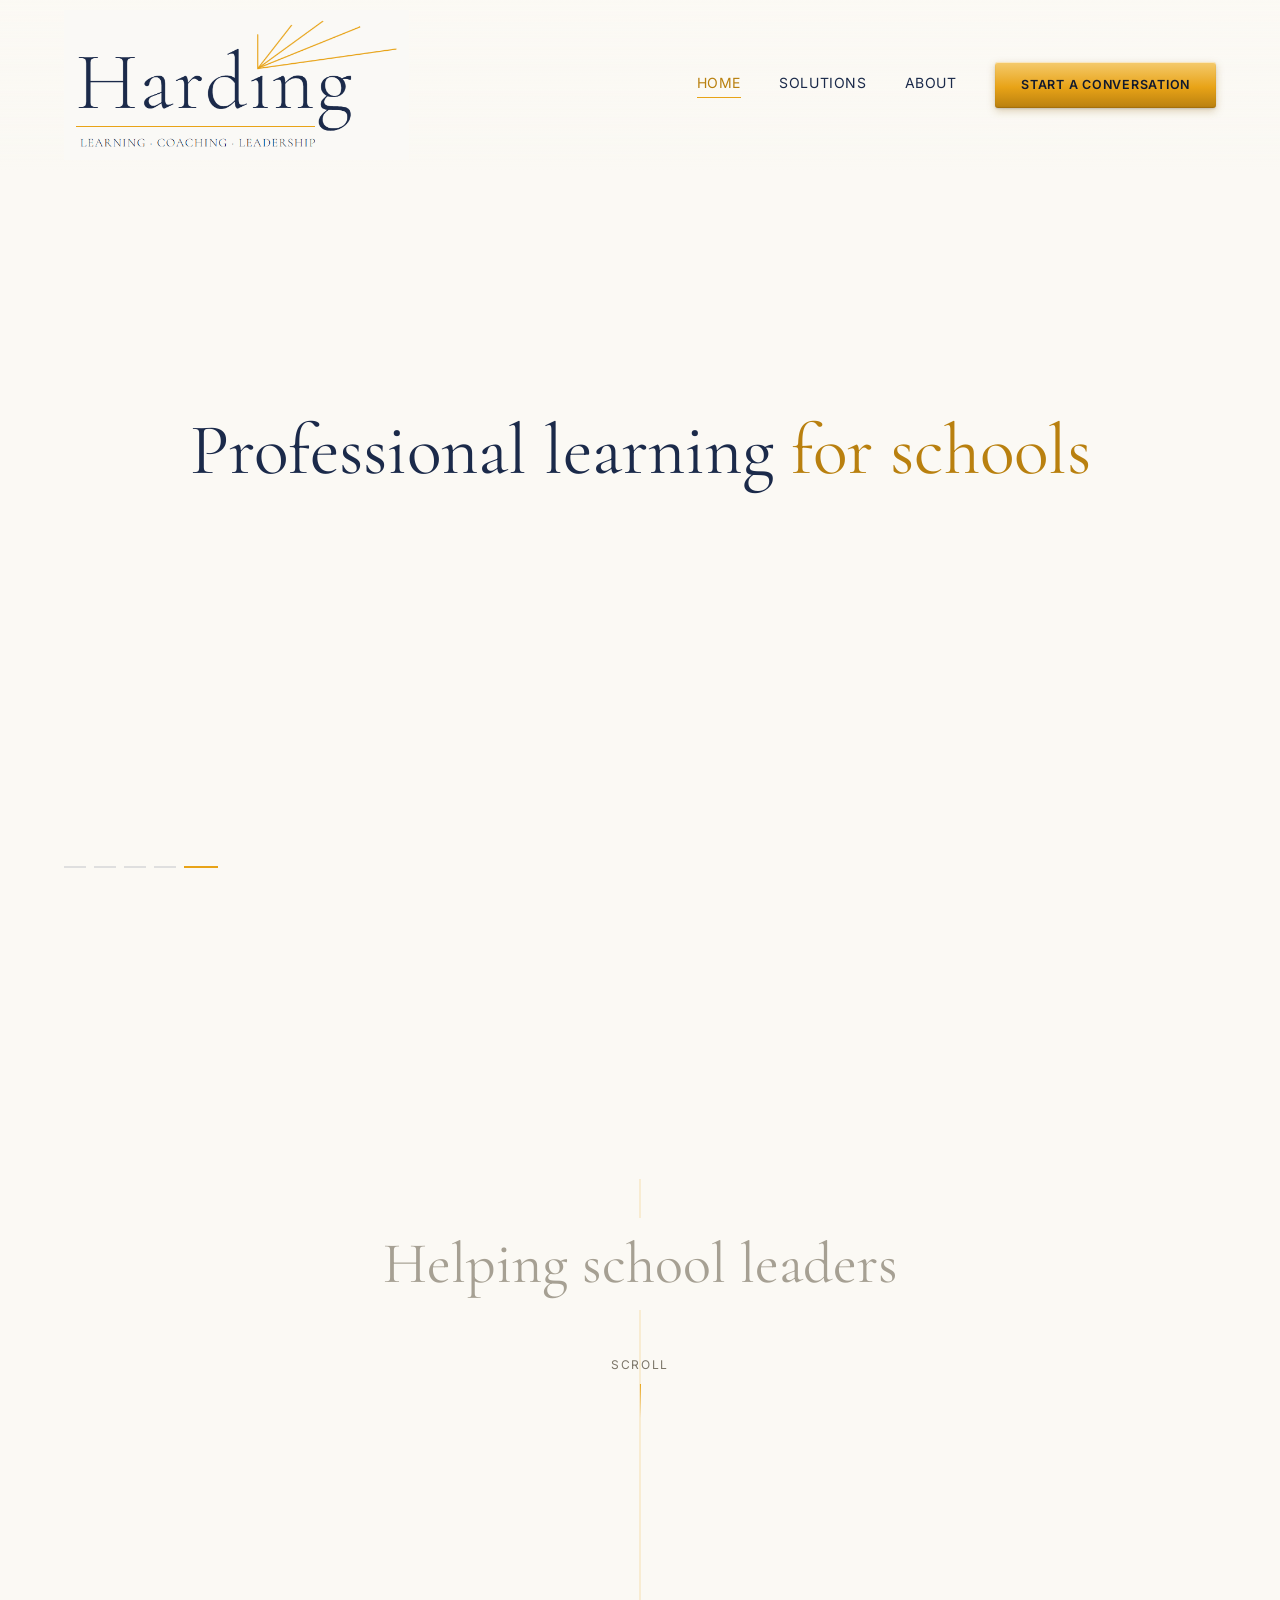
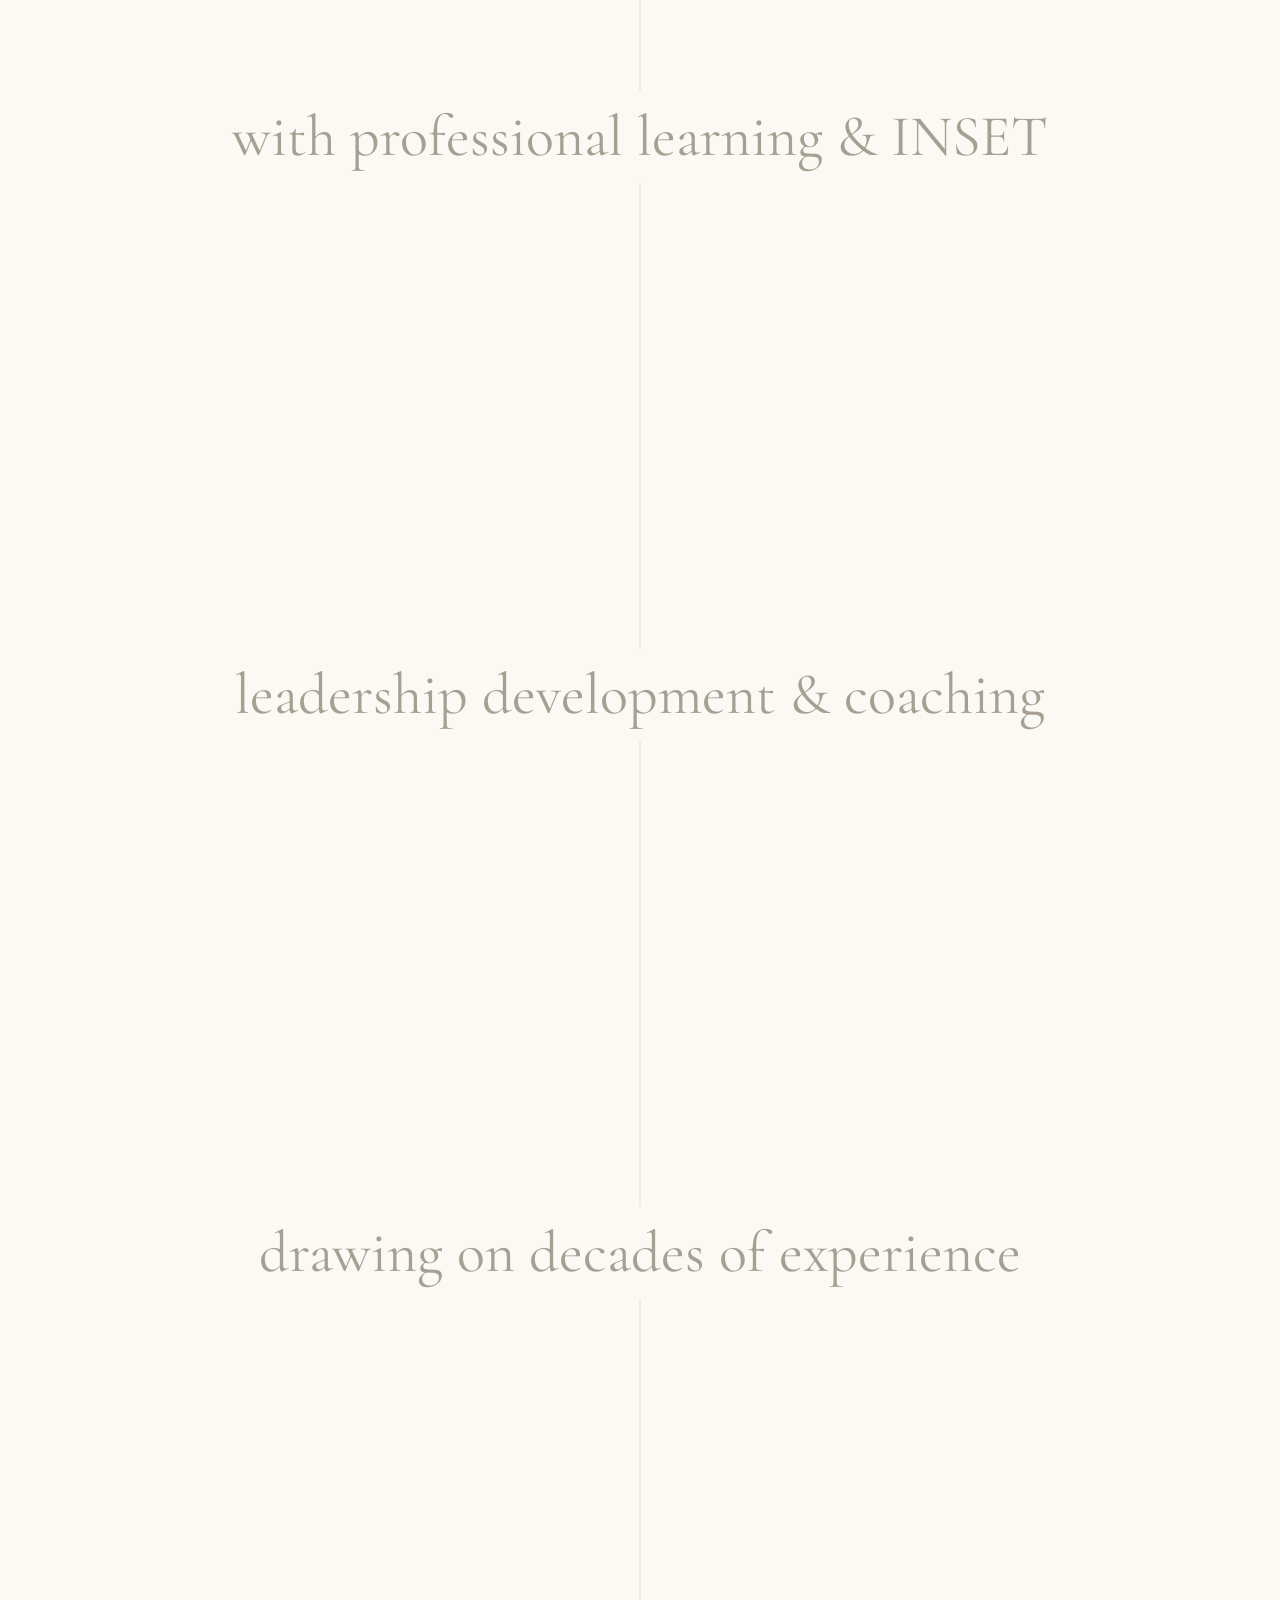
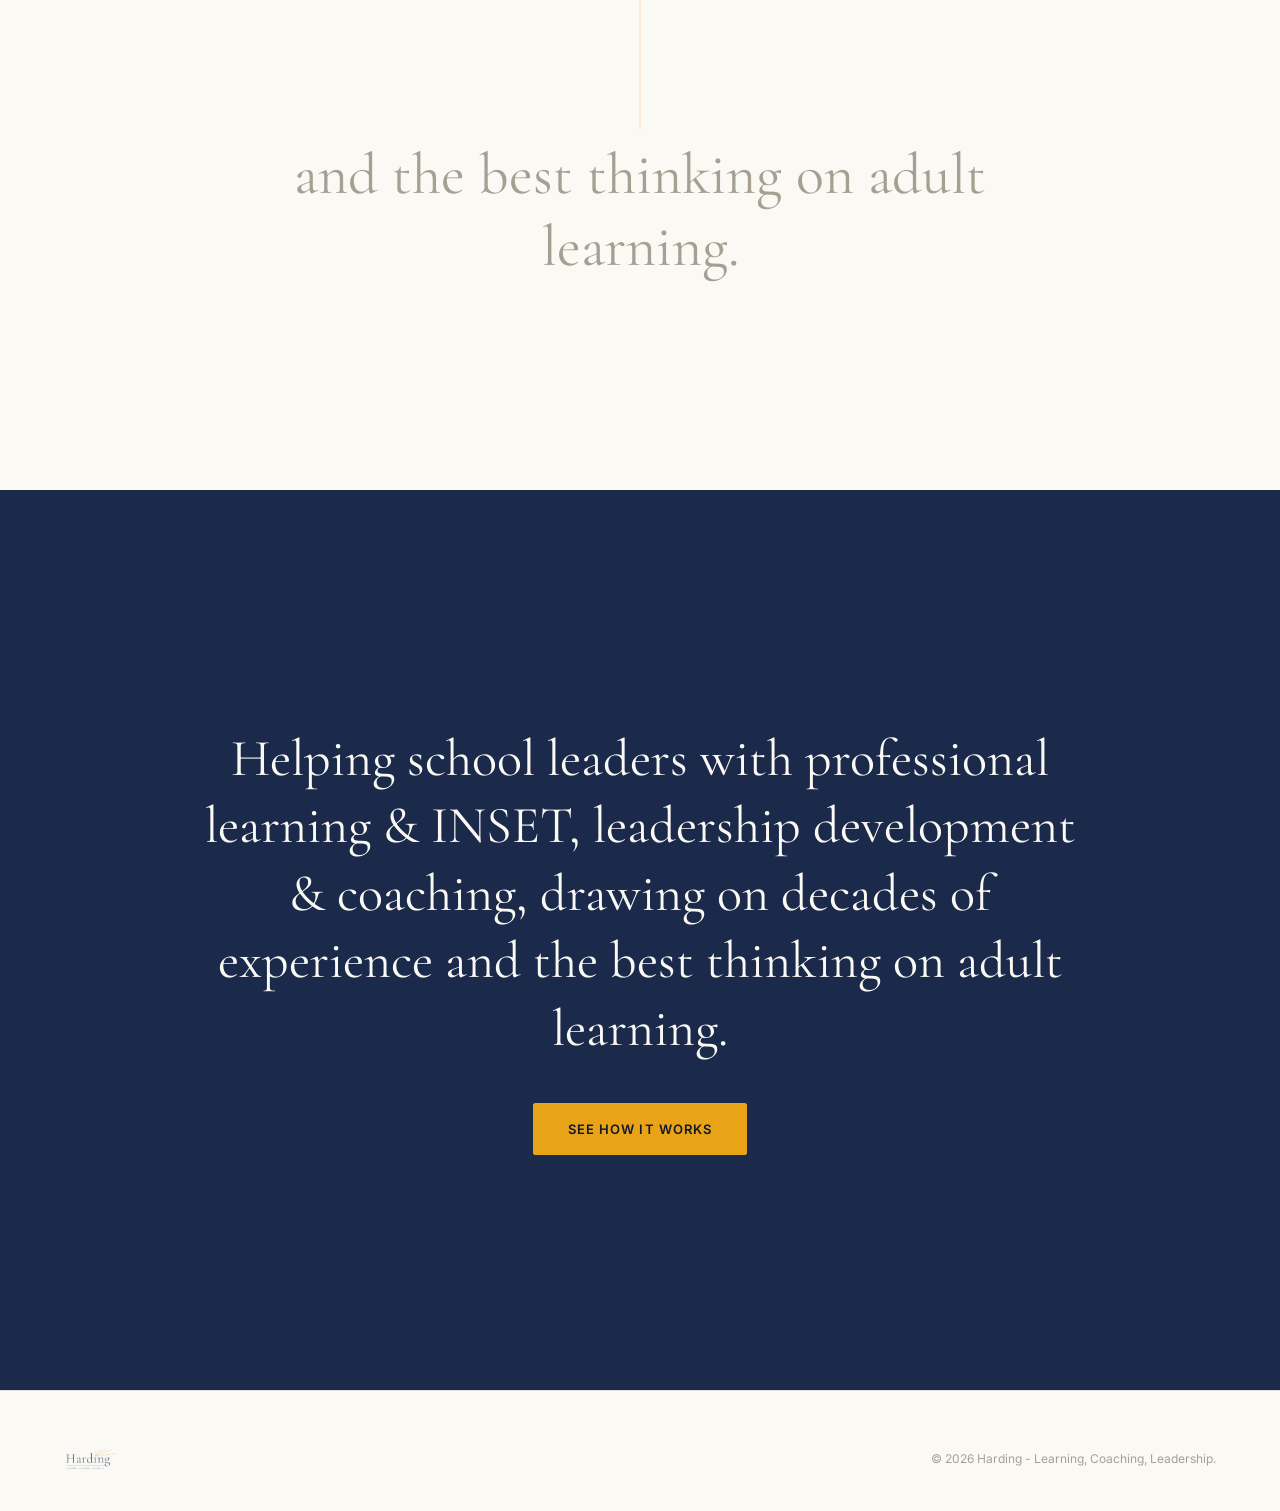
==== commit 762c602f: "Update placeholder copy and footer text across pages" ====
--- a/index.html
+++ b/index.html
@@ -86,7 +86,7 @@
 <footer class="site-footer">
   <div class="footer-inner">
     <img src="assets/new-logo.png" alt="Harding">
-    <div class="footer-meta">&copy; 2026 Harding. Leadership, Learning, Coaching.</div>
+    <div class="footer-meta">&copy; 2026 Harding - Learning, Coaching, Leadership.</div>
   </div>
 </footer>
 
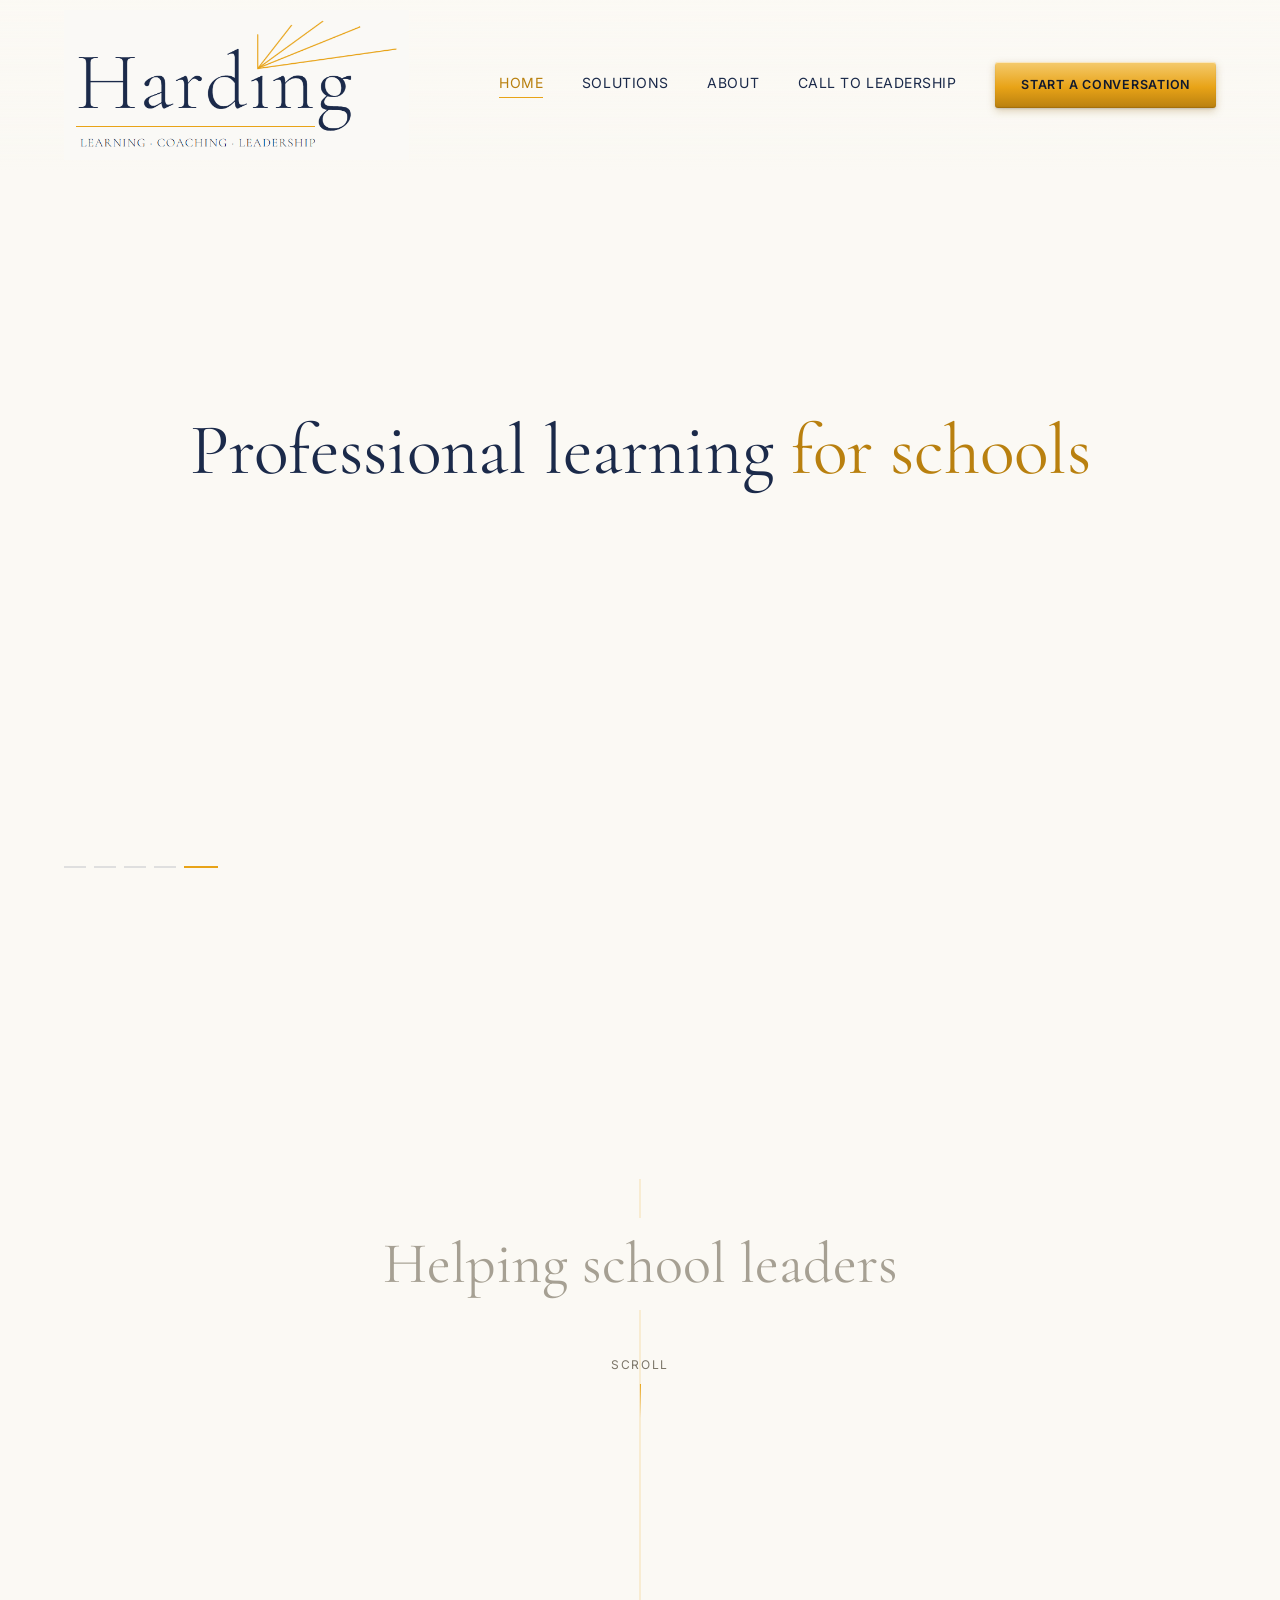
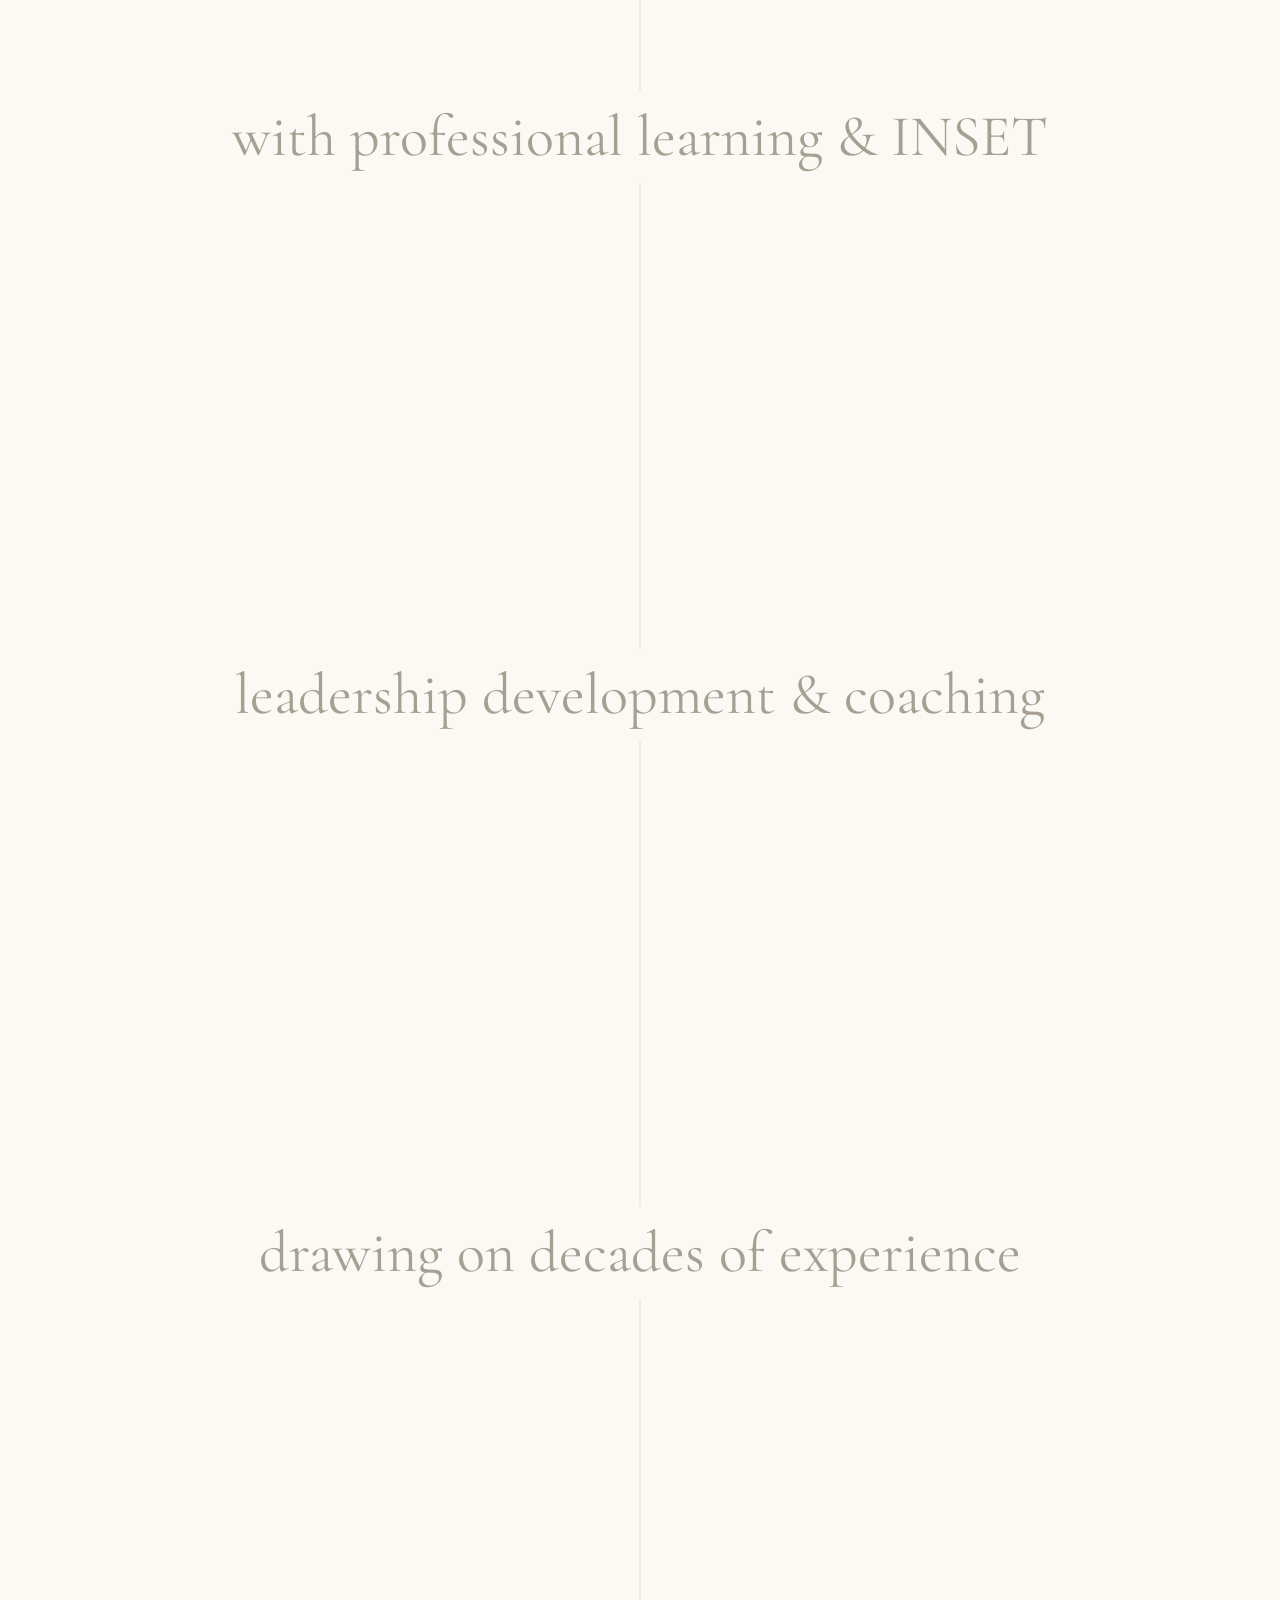
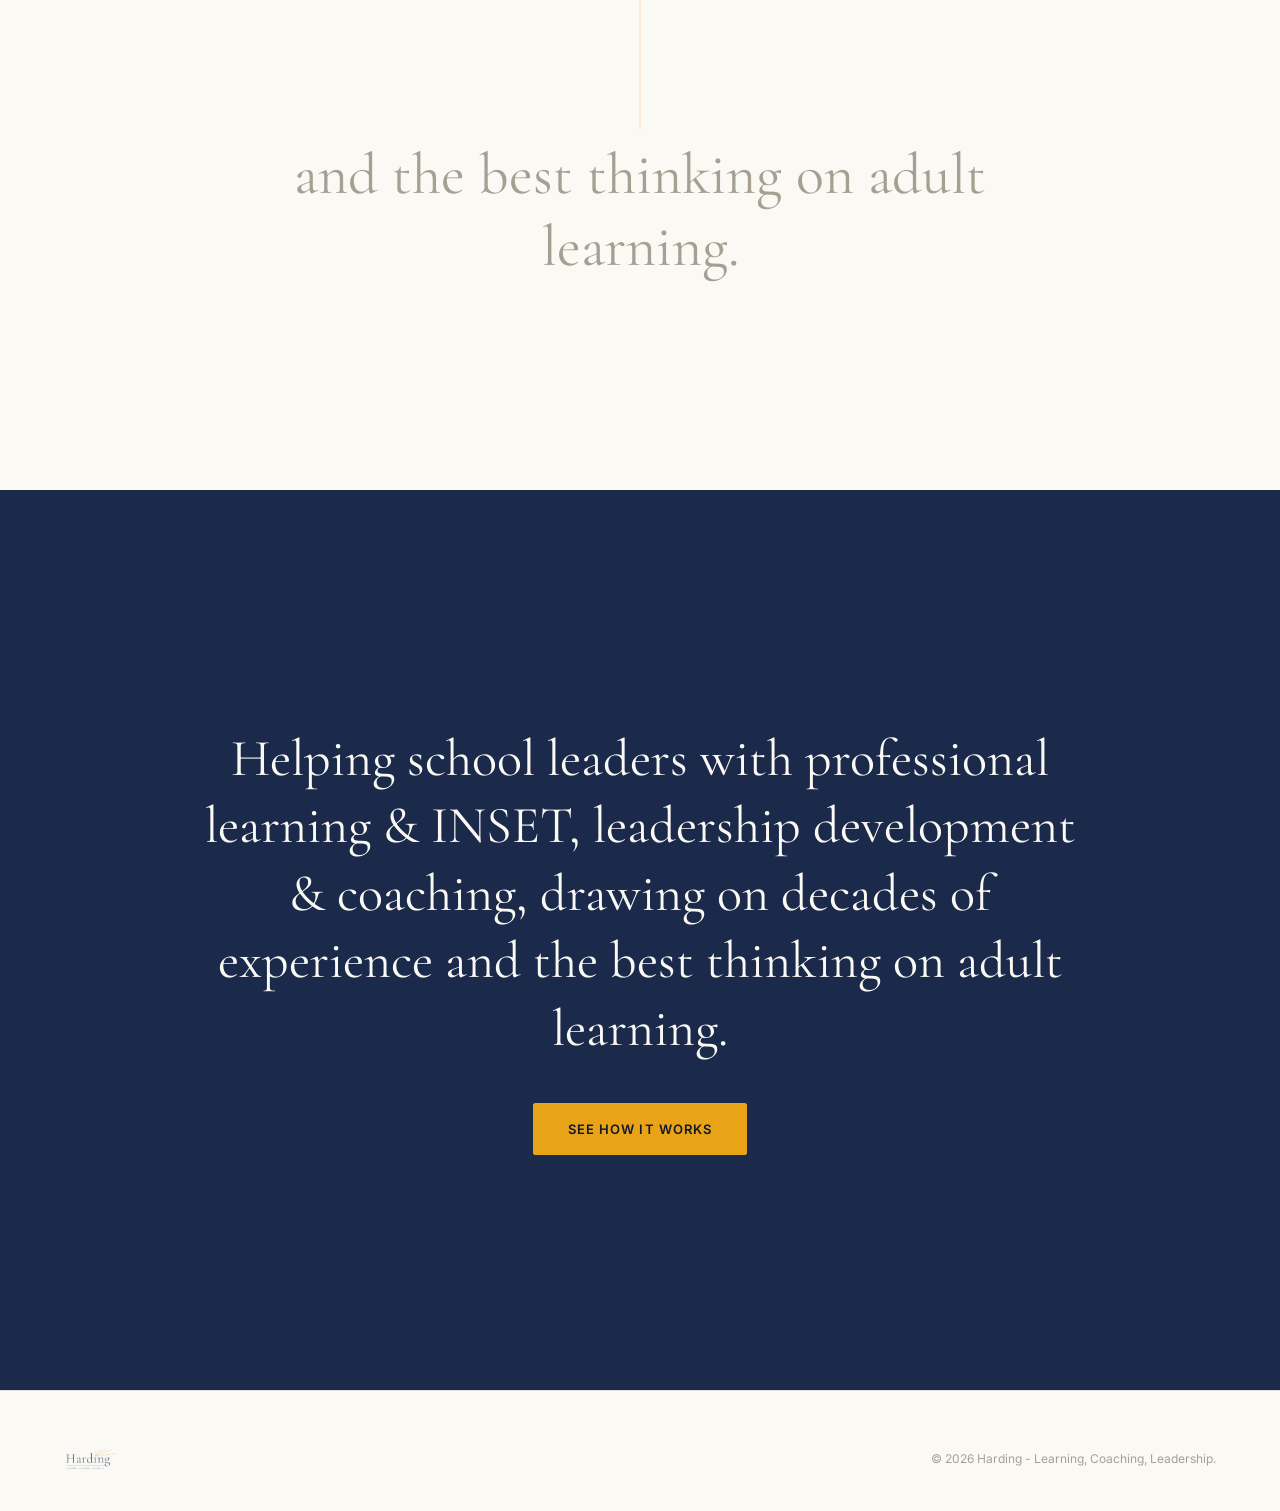
==== commit 4b65076f: "Add Call to Leadership landing page and nav link" ====
--- a/index.html
+++ b/index.html
@@ -21,6 +21,7 @@
       <a href="index.html" class="is-active">Home</a>
       <a href="solutions.html">Solutions</a>
       <a href="about.html">About</a>
+      <a href="call-to-leadership.html">Call to Leadership</a>
     </nav>
     <a href="about.html#contact" class="btn-nav">Start a conversation</a>
     <button class="nav-toggle" id="navToggle" aria-label="Open menu" aria-expanded="false">
--- a/styles.css
+++ b/styles.css
@@ -649,6 +649,14 @@
   color: var(--navy);
 }
 
+.answer-subtitle {
+  font-family: var(--font-display);
+  font-style: italic;
+  font-size: 18px;
+  color: var(--gold-deep);
+  margin-top: -14px;
+}
+
 .answer-body {
   font-size: 16px;
   color: var(--ink);
@@ -936,6 +944,47 @@
 }
 
 .contact-form .btn { margin-top: 4px; }
+
+.checkbox-group-label {
+  font-size: 12px;
+  letter-spacing: 0.08em;
+  text-transform: uppercase;
+  color: var(--stone);
+}
+
+.checkbox-group {
+  display: flex;
+  gap: 28px;
+  margin-top: 4px;
+}
+
+.checkbox-option {
+  display: flex;
+  align-items: center;
+  gap: 8px;
+  font-size: 15px;
+  color: var(--ink);
+  text-transform: none;
+  letter-spacing: normal;
+  cursor: pointer;
+}
+
+.checkbox-option input[type="checkbox"] {
+  width: 16px;
+  height: 16px;
+  accent-color: var(--gold);
+  cursor: pointer;
+}
+
+.form-error {
+  display: none;
+  grid-column: 1 / -1;
+  color: #A83232;
+  font-size: 14px;
+  margin: -8px 0 0;
+}
+
+.form-error.is-visible { display: block; }
 
 .form-success {
   display: none;
@@ -1144,6 +1193,20 @@
    existing CSS custom properties).
    ========================================================== */
 
+.press-footnote {
+  margin-top: 20px;
+  font-size: 13px;
+  color: var(--stone-light);
+}
+
+.press-footnote a {
+  color: var(--stone-light);
+  text-decoration: underline;
+  text-underline-offset: 3px;
+}
+
+.press-footnote a:hover { color: var(--navy); }
+
 .press-grid {
   display: grid;
   grid-template-columns: repeat(3, 1fr);
